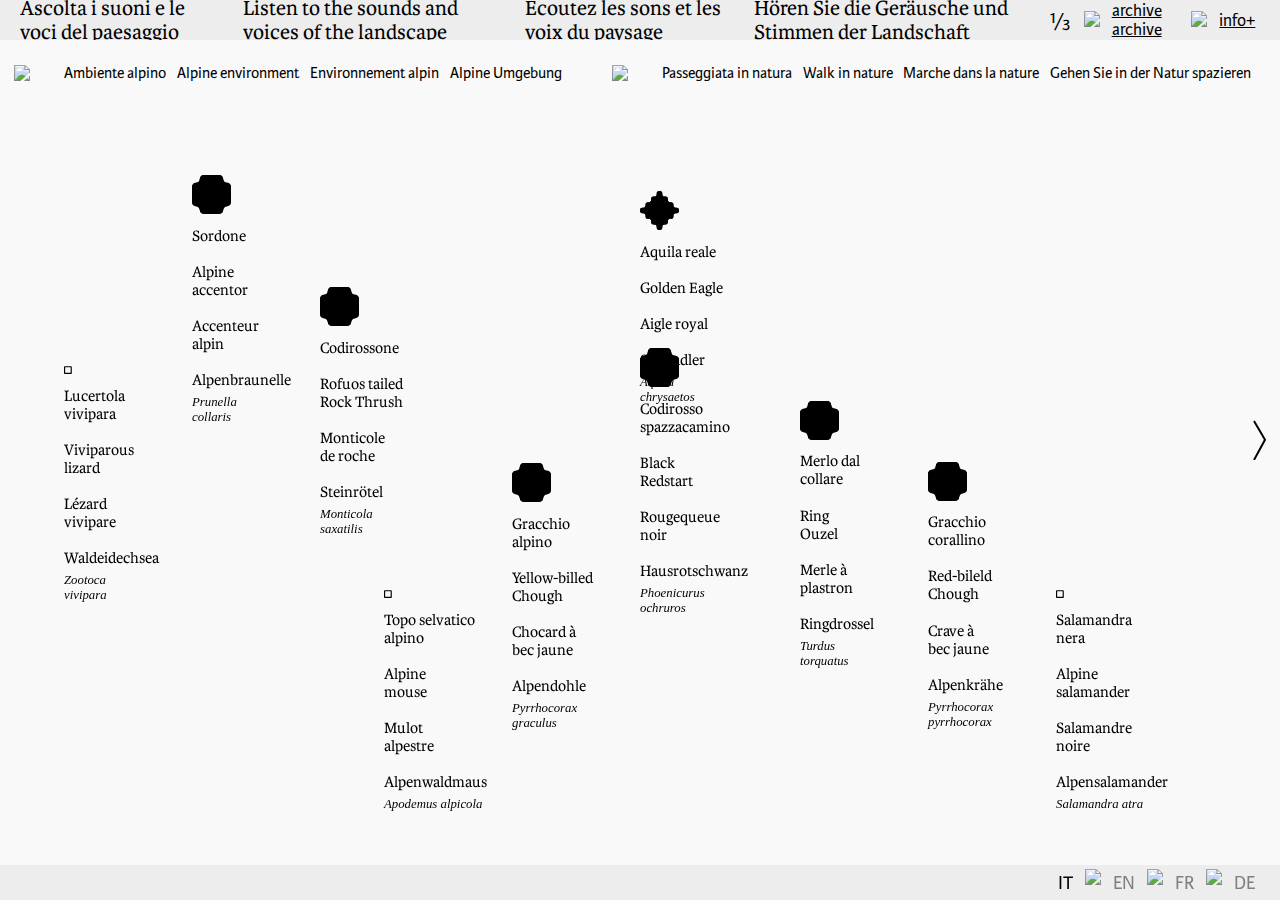
==== index.html @ a9497593 "Archivio Translation" ====
<!doctype html>
<html>

<head>
  <meta charset="UTF-8" />
  <meta http-equiv="X-UA-Compatible" content="IE=edge" />
  <meta name="viewport" content="width=device-width, initial-scale=1.0" />
  <link rel="stylesheet" href="style.css" />
  <link rel="stylesheet" href="audio.css" />
  
<!--   <link rel="preload" href="/assets/images/aquila_reale.jpg" as="image" />
  <link rel="preload" href="/assets/images/arvicola_delle_nevi.jpg" as="image" />
  <link rel="preload" href="/assets/images/camoscio_F.jpg" as="image" />
  <link rel="preload" href="/assets/images/camoscio_M.jpg" as="image" />
  <link rel="preload" href="/assets/images/codirosso_spazzacamino.jpg" as="image" />
  <link rel="preload" href="/assets/images/codirossone.jpg" as="image" />
  <link rel="preload" href="/assets/images/coturnice.jpg" as="image" />
  <link rel="preload" href="/assets/images/culbianco.jpg" as="image" />
  <link rel="preload" href="/assets/images/fringuello_alpino.jpg" as="image" />
  <link rel="preload" href="/assets/images/gracchio_alpino.jpg" as="image" />
  <link rel="preload" href="/assets/images/gracchio_corallino.jpg" as="image" />
  <link rel="preload" href="/assets/images/lucertola_vivipera.jpg" as="image" />
  <link rel="preload" href="/assets/images/marasso.jpg" as="image" />
  <link rel="preload" href="/assets/images/marmotta.jpg" as="image" />
  <link rel="preload" href="/assets/images/merlo_dal_collare.jpg" as="image" />
  <link rel="preload" href="/assets/images/passera_scopaiola.jpg" as="image" />
  <link rel="preload" href="/assets/images/picchio_muraiolo.jpg" as="image" />
  <link rel="preload" href="/assets/images/salamandra_nera.jpg" as="image" />
  <link rel="preload" href="/assets/images/sordone.jpg" as="image" />
  <link rel="preload" href="/assets/images/spioncello.jpg" as="image" />
  <link rel="preload" href="/assets/images/stambecco_alpino_F.jpg" as="image" />
  <link rel="preload" href="/assets/images/stambecco_alpino_M.jpg" as="image" />
  <link rel="preload" href="/assets/images/topo_selvatico_alpino.jpg" as="image" />
  <link rel="preload" href="/assets/images/toporagno_alpino" as="image" /> -->

  <title>MCSN</title>
  <script src="https://code.jquery.com/jquery-3.6.1.js" integrity="sha256-3zlB5s2uwoUzrXK3BT7AX3FyvojsraNFxCc2vC/7pNI="
    crossorigin="anonymous"></script>
</head>

<body>
  <div class="header-container">
    <div lang="it" class="title">Ascolta i suoni e le voci del paesaggio</div>
    <div lang="en" class="title">Listen to the sounds and voices of the landscape</div>
    <div lang="fr" class="title">Écoutez les sons et les voix du paysage</div>
    <div lang="de" class="title">Hören Sie die Geräusche und Stimmen der Landschaft</div>
    <div class="menu">
      <div class="slide-indicator">
        <p class="indicator">1/3</p>
        <p class="indicator is-hidden">2/3</p>
        <p class="indicator is-hidden">3/3</p>
      </div>
      <div class="separator">
        <img src="assets\icons\separator.svg"/>
      </div>
      <div class="archivio">
        <a lang="it" href="archivio.html">archivio</a>
        <a lang="en" href="archivio.html">archive</a>
        <a lang="fr" href="archivio.html">archive</a>
        <a lang="de" href="archivio.html">archiv</a>
      </div>
      <div class="separator">
        <img src="assets\icons\separator.svg"/>
      </div>
      <div class="info">
        <button class="info-button-open" onclick="openInfo()">info+</button>
      </div>
    </div>
  </div>

  <div class="below-header-container">
    <div id="IT_ambiente_alpino" class="btnAudio main-audio">
      <img class="icon-versi" src="assets\icons\audio-narrazione-white.svg" />
      <p lang="it">Ambiente alpino</p>
      <p lang="en">Alpine environment</p>
      <p lang="fr">Environnement alpin</p>
      <p lang="de">Alpine Umgebung</p>
    </div>
    <div id="IT_passeggiata" class="passeggiata btnAudio main-audio">
      <img class="icon-versi" src="assets\icons\audio-narrazione-white.svg" />
      <p lang="it">Passeggiata in natura</p>
      <p lang="en">Walk in nature</p>
      <p lang="fr">Marche dans la nature</p>
      <p lang="de">Gehen Sie in der Natur spazieren</p>
    </div>
  </div>

  <div class="footer">
    <span class="audioControl" id="progressAudioTime">00:00</span>
    <input class="audioControl" id="progressAudioBar" type="range" value="0" min="0" max="100" step="1" />
    <div class="languages">
      <p id="switch-it" class="active-language">IT</p>
      <div class="separator-footer">
        <img src="assets\icons\separator.svg"/>
      </div>
      <p id="switch-en">EN</p>
      <div class="separator-footer">
        <img src="assets\icons\separator.svg"/>
      </div>
      <p id="switch-fr">FR</p>
      <div class="separator-footer">
        <img src="assets\icons\separator.svg"/>
      </div>
      <p id="switch-de">DE</p>
    </div>
  </div>

  <div class="slider">

    <div class="slider-list">
      <div class="slider-track">
        <div class="slide">
          <!-- THE ID HAVE TO BE THE SAME OF FILE AUDIO NAME -->
          <div class="animal-box lucertola-vivipara">
            <div data-type="no-audio-left-bottom-align" content="lucertola_vivipera" class="icon"></div>
            <span lang="it" class="animal-name">Lucertola<br>vivipara</span>
            <span lang="en" class="animal-name">Viviparous<br>lizard</span>
            <span lang="fr" class="animal-name">Lézard<br>vivipare</span>
            <span lang="de" class="animal-name">Waldeidechsea</span>
            <span class="scientific-name">Zootoca<br>vivipara</span>
          </div>
          <div class="animal-box sordone">
            <div id="sordone" data-type="verso-black" content="sordone" class="btnAudio icon"></div>
            <span lang="it" class="animal-name">Sordone</span>
            <span lang="en" class="animal-name">Alpine<br>accentor</span>
            <span lang="fr" class="animal-name">Accenteur <br>alpin</span>
            <span lang="de" class="animal-name">Alpenbraunelle</span>
            <span class="scientific-name">Prunella<br>collaris</span>
          </div>
          <div class="animal-box codirossone">
            <div id="codirossone" data-type="verso-black" content="codirossone" class="btnAudio icon"></div>
            <span lang="it" class="animal-name">Codirossone</span>
            <span lang="en" class="animal-name">Rofuos tailed<br>Rock Thrush</span>
            <span lang="fr" class="animal-name">Monticole<br>de roche</span>
            <span lang="de" class="animal-name">Steinrötel</span>
            <span class="scientific-name">Monticola<br>saxatilis</span>
          </div>
          <div class="animal-box topo-selvatico-alpino">
            <div data-type="no-audio-left-bottom-align" content="topo_selvatico_alpino" class="icon"></div>
            <span lang="it" class="animal-name">Topo selvatico<br>alpino</span>
            <span lang="en" class="animal-name">Alpine<br>mouse</span>
            <span lang="fr" class="animal-name">Mulot<br>alpestre</span>
            <span lang="de" class="animal-name">Alpenwaldmaus</span>
            <span class="scientific-name">Apodemus alpicola</span>
          </div>
          <div class="animal-box gracchio-alpino">
            <div  id="gracchio_alpino" data-type="verso-black" content="gracchio_alpino" class="btnAudio icon"></div>
            <span lang="it" class="animal-name">Gracchio<br>alpino</span>
            <span lang="en" class="animal-name">Yellow-billed<br>Chough</span>
            <span lang="fr" class="animal-name">Chocard à <br>bec jaune</span>
            <span lang="de" class="animal-name">Alpendohle</span>
            <span class="scientific-name">Pyrrhocorax<br>graculus</span>
          </div>
          <div class="animal-box aquila-reale">
            <div id="IT_aquila" data-type="audio-narrazione-black" content="aquila_reale" class="btnAudio icon"></div>
            <span lang="it" class="animal-name">Aquila reale</span>
            <span lang="en" class="animal-name">Golden Eagle</span>
            <span lang="fr" class="animal-name">Aigle royal</span>
            <span lang="de" class="animal-name">Steinadler</span>
            <span class="scientific-name">Aquila<br>chrysaetos</span>
          </div>
          <div class="animal-box codirosso-spazzacamino">
            <div id="codirosso_spazzacamino" data-type="verso-black" content="codirosso_spazzacamino" class="btnAudio icon"></div>
            <span lang="it" class="animal-name">Codirosso<br>spazzacamino</span>
            <span lang="en" class="animal-name">Black<br>Redstart</span>
            <span lang="fr" class="animal-name">Rougequeue<br>noir</span>
            <span lang="de" class="animal-name">Hausrotschwanz</span>
            <span class="scientific-name">Phoenicurus<br>ochruros</span>
          </div>
          <div class="animal-box merlo_dal_collare">
            <div id="merlo_dal_collare" data-type="verso-black" content="merlo_dal_collare" class="btnAudio icon"></div>
            <span lang="it" class="animal-name">Merlo dal<br>collare</span>
            <span lang="en" class="animal-name">Ring<br>Ouzel</span>
            <span lang="fr" class="animal-name">Merle à<br>plastron</span>
            <span lang="de" class="animal-name">Ringdrossel</span>
            <span class="scientific-name">Turdus<br>torquatus</span>
          </div>
          <div class="animal-box gracchio-corallino">
            <div id="gracchio_corallino" data-type="verso-black" content="gracchio_corallino" class="btnAudio icon"></div>
            <span lang="it" class="animal-name">Gracchio<br>corallino</span>
            <span lang="en" class="animal-name">Red-bileld<br>Chough</span>
            <span lang="fr" class="animal-name">Crave à<br>bec jaune</span>
            <span lang="de" class="animal-name">Alpenkrähe</span>
            <span class="scientific-name">Pyrrhocorax<br>pyrrhocorax</span>
          </div>
          <div class="animal-box salamandra-nera">
            <div data-type="no-audio-left-bottom-align" content="salamandra_nera" class="icon"></div>
            <span lang="it" class="animal-name">Salamandra<br>nera</span>
            <span lang="en" class="animal-name">Alpine<br>salamander</span>
            <span lang="fr" class="animal-name">Salamandre<br>noire</span>
            <span lang="de" class="animal-name">Alpensalamander</span>
            <span class="scientific-name">Salamandra atra</span>
          </div>
        </div>
        <div class="slide slideTwo">
          <div class="animal-box marmotta">
            <div id="IT_marmotta" data-type="audio-narrazione-black" content="marmotta" class="btnAudio icon"></div>
            <span lang="it" class="animal-name">Marmotta</span>
            <span lang="en" class="animal-name">Alpine<br>marmot</span>
            <span lang="fr" class="animal-name">Marmotte<br>des Alpes</span>
            <span lang="de" class="animal-name">Alpenmurmeltier</span>
            <span class="scientific-name">Marmota<br>marmota</span>
          </div>
          <div class="animal-box marasso">
            <div data-type="no-audio-left-bottom-align" content="marasso" class="icon"></div>
            <span lang="it" class="animal-name">Marasso</span>
            <span lang="en" class="animal-name">Common European<br>adder</span>
            <span lang="fr" class="animal-name">Vipère<br>péliade</span>
            <span lang="de" class="animal-name">Kreuzotter</span>
            <span class="scientific-name">Vipera<br>berus</span>
          </div>
          <div class="animal-box coturnice">
            <div id="coturnice" data-type="verso-black" content="coturnice" class="btnAudio icon"></div>
            <span lang="it" class="animal-name">Coturnice</span>
            <span lang="en" class="animal-name">Rock<br>Partridge</span>
            <span lang="fr" class="animal-name">Perdrix<br>bartavelle</span>
            <span lang="de" class="animal-name">Steinhuhn</span>
            <span class="scientific-name">Alectoris graeca</span>
          </div>
          <div class="animal-box culbianco">
            <div id="culbianco" data-type="verso-black" content="culbianco" class="btnAudio icon"></div>
            <span lang="it" class="animal-name">Culbianco ♂</span>
            <span lang="en" class="animal-name">Northern<br>Wheatear ♂</span>
            <span lang="fr" class="animal-name">Traquet<br> motteux ♂</span>
            <span lang="de" class="animal-name">Steinschmätzer ♂</span>
            <span class="scientific-name">Oenanthe<br>oenanthe</span>
          </div>
          <div class="animal-box passera-scopaiola">
            <div id="passera_scopaiola" data-type="verso-black" content="passera_scopaiola" class="btnAudio icon"></div>
            <span lang="it" class="animal-name">Passera<br>scopaiola</span>
            <span lang="en" class="animal-name">Dunnock</span>
            <span lang="fr" class="animal-name">Accenteur<br>mouchet</span>
            <span lang="de" class="animal-name">Heckenbraunelle</span>
            <span class="scientific-name">Prunella<br>modularis</span>
          </div>
          <div class="animal-box camoscio">
            <div id="camoscio" data-type="verso-black" content="camoscio_M" class="btnAudio icon"></div>
            <span lang="it" class="animal-name">Camoscio ♂</span>
            <span lang="en" class="animal-name">Alpine<br> chamois ♂</span>
            <span lang="fr" class="animal-name">Chamois ♂</span>
            <span lang="de" class="animal-name">Gämse ♂</span>
            <span class="scientific-name">Rupicapra<br>rupicapra</span>
          </div>
          <div class="animal-box stambecco-alpino">
            <div id="stambecco" data-type="verso-black" content="stambecco_alpino_F" class="btnAudio icon"></div>
            <span lang="it" class="animal-name">Stambecco<br>alpino ♀</span>
            <span lang="en" class="animal-name">Alpine<br>ibex ♀</span>
            <span lang="fr" class="animal-name">Bouquetin<br>des Alpes ♀</span>
            <span lang="de" class="animal-name">Alpensteinbock ♀</span>
            <span class="scientific-name">Capra ibex</span>
          </div>
          <div class="animal-box spioncello">
            <div id="spioncello" data-type="verso-black" content="spioncello" class="btnAudio icon"></div>
            <span lang="it" class="animal-name">Spioncello</span>
            <span lang="en" class="animal-name">Water<br>Pipit</span>
            <span lang="fr" class="animal-name">Pipit<br>spioncelle</span>
            <span lang="de" class="animal-name">Bergpieper</span>
            <span class="scientific-name">Anthus<br>spinoletta</span>
          </div>
          <div class="animal-box toporagno-alpino">
            <div data-type="no-audio-left-bottom-align" content="toporagno_alpino" class="icon"></div>
            <span lang="it" class="animal-name">Toporagno<br>alpino</span>
            <span lang="en" class="animal-name">Alpine<br>shrew</span>
            <span lang="fr" class="animal-name">Musaraigne<br>alpine</span>
            <span lang="de" class="animal-name">Alpenspitzmaus</span>
            <span class="scientific-name">Sorex alpinus</span>
          </div>
        </div>
        <div class="slide slideThree">
          <div class="animal-box arvicola-delle-nevi">
            <div data-type="no-audio-left-bottom-align" content="arvicola_delle_nevi" class="icon"></div>
            <span lang="it" class="animal-name">Arvicola<br>delle nevi</span>
            <span lang="en" class="animal-name">Snow<br>vole</span>
            <span lang="fr" class="animal-name">Campagnol<br>des neiges</span>
            <span lang="de" class="animal-name">Schneemaus</span>
            <span class="scientific-name">Chionomys<br>nivalis</span>
          </div>
          <div class="animal-box camoscio-page-three">
            <div id="camoscio" data-type="verso-black" content="camoscio_F" class="btnAudio icon"></div>
            <span lang="it" class="animal-name">Camoscio ♀</span>
            <span lang="en" class="animal-name">Alpine<br> chamois ♀</span>
            <span lang="fr" class="animal-name">Chamois ♀</span>
            <span lang="de" class="animal-name">Gämse ♀</span>
            <span class="scientific-name">Rupicapra<br>rupicapra</span>
          </div>
          <div class="animal-box stambecco-alpino-page-three">
            <div id="IT_stambecco_M" data-type="audio-narrazione-black" content="stambecco_alpino_M" class="btnAudio icon"></div>
            <span lang="it" class="animal-name">Stambecco<br>alpino ♂</span>
            <span lang="en" class="animal-name">Alpine<br>ibex ♂</span>
            <span lang="fr" class="animal-name">Bouquetin<br>des Alpes ♂</span>
            <span lang="de" class="animal-name">Alpensteinbock ♂</span>
            <span class="scientific-name">Capra ibex</span>
          </div>
          <div class="animal-box fringuello-alpino">
            <div id="fringuello_alpino" data-type="verso-black" content="fringuello_alpino" class="btnAudio icon"></div>
            <span lang="it" class="animal-name">Fringuello<br>alpino</span>
            <span lang="en" class="animal-name">Snowfinch</span>
            <span lang="fr" class="animal-name">Niverolle<br>alpine</span>
            <span lang="de" class="animal-name">Schneesperling</span>
            <span class="scientific-name">Montifringilla<br>nivalis</span>
          </div>
          <div class="animal-box picchio-muraiolo">
            <div id="picchio_muraiolo" data-type="verso-black" content="picchio_muraiolo" class="btnAudio icon"></div>
            <span lang="it" class="animal-name">Picchio<br>muraiolo</span>
            <span lang="en" class="animal-name">Wallcreeper</span>
            <span lang="fr" class="animal-name">Tichodrome<br>échelette</span>
            <span lang="de" class="animal-name">Mauerläufer</span>
            <span class="scientific-name">Tichodroma<br>muraria</span>
          </div>
        </div>
      </div>
    </div>
    <div class="slider-arrows">
      <button type="button" class="prev disabled"></button>
      <button type="button" class="next"></button>
    </div>
  </div>

  <div id="myInfoBox" class="info-box">
    <button class="info-button-close closeInfo" onclick="closeInfo()">info-</button>
    <div class="info-container">
      <div class="info-content">
        <div lang="it" class="info-title">Versi e Narrazioni</div>
        <div lang="en" class="info-title">Verses and Narrations</div>
        <div lang="fr" class="info-title">Versets et récits</div>
        <div lang="de" class="info-title">Verse und Erzählungen</div>
        <div class="versi-narrazione-box">
          <div class="icon-type">
            <img class="icon-versi" src="assets\icons\verso-grey.svg" />
            <p lang="it">Verso</p>
            <p lang="en">Verse</p>
            <p lang="fr">Verset</p>
            <p lang="de">Verse</p> 
          </div>
          <div class="icon-type">
            <img class="icon-versi" src="assets\icons\audio-narrazione-grey.svg" />
            <p lang="it">Audio narrazione</p>
            <p lang="en">Audio narration</p>
            <p lang="fr">Narration audio</p>
            <p lang="de">Audio-Erzählung</p>
          </div>
          <div class="icon-type">
            <img class="icon-versi" src="assets\icons\no-audio.svg" />
            <p lang="it">No verso/audio</p>
            <p lang="en">No verse/audio</p>
            <p lang="fr">Pas de couplet/audio</p>
            <p lang="de">Kein Vers/Audio</p>
          </div>
        </div>
        <div class="archivi-sonori">
          <div lang="it" class="info-title">Archivi sonori</div>
          <div lang="en" class="info-title">Sound archives</div>
          <div lang="fr" class="info-title">Archives sonores</div>
          <div lang="de" class="info-title">Tonarchive</div>
          <table>
            <tr>
              <td>- Biblioteca Museo</td>
              <td>- Aporee</td>
            </tr>
            <tr>
              <td>- Aplsalts</td>
              <td>- Envato Elements</td>
            </tr>
            <tr>
              <td>- Vogelwarte</td>
              <td>- Fonik</td>
            </tr>
          </table>
        </div>

        <div class="crediti">
          <div lang="it" class="info-title">Crediti</div>
          <div lang="en" class="info-title">Credits</div>
          <div lang="fr" class="info-title">Crédits</div>
          <div lang="de" class="info-title">Kredite</div>
          <div class="info-subtitle">SUPSI - Istituto Design</div>
          <table>
            <tr>
              <td>Jean-Pierre Calderolo</td>
              <td lang="it">Coordinatore progetto</td>
              <td lang="en">Project coordinator</td>
              <td lang="fr">Coordinateur de projet</td>
              <td lang="de">Projektkoordinator</td>
            </tr>
            <tr>
              <td>Marta Pucciarelli</td>
              <td lang="it">Sonificazione diorama</td>
              <td lang="en">Diorama sonification</td>
              <td lang="fr">Sonification de diorama</td>
              <td lang="de">Diorama-Sonifikation</td>
            </tr>
            <tr>
              <td>Vanessa De Luca</td>
              <td lang="it">Attività didattiche</td>
              <td lang="en">Educational activities</td>
              <td lang="fr">Activités éducatives</td>
              <td lang="de">Bildungsaktivitäten</td>
            </tr>
            <tr>
              <td>Giulio Zaccarelli</td>
              <td lang="it">Parete scientifica</td>
              <td lang="en">Scientific wall</td>
              <td lang="fr">Mur scientifique</td>
              <td lang="de">Wissenschaftliche Wand</td>
            </tr>
            <tr>
              <td>Antonella Autuori</td>
              <td lang="it">Interfaccia sonora</td>
              <td lang="en">Sound interface</td>
              <td lang="fr">Interface sonore</td>
              <td lang="de">Sound-Schnittstelle</td>
            </tr>
          </table>
          <div lang="it" class="info-subtitle">Collaboratori esterni</div>
          <div lang="en" class="info-subtitle">External collaborators</div>
          <div lang="fr" class="info-subtitle">Collaborateurs externes</div>
          <div lang="de" class="info-subtitle">Externe Mitarbeiter</div>
          <table>
            <tr>
              <td>Daniele Murgia</td>
              <td lang="it">Produzione suoni</td>
              <td lang="en">Sound production</td>
              <td lang="fr">Réalisation sonore</td>
              <td lang="de">Tonproduktion</td>
            </tr>
            <tr>
              <td>Juan C. Alzate Peña</td>
              <td lang="it">Sviluppo interfaccia</td>
              <td lang="en">Interface development</td>
              <td lang="fr">Développement d'interfaces</td>
              <td lang="de">Schnittstellenentwicklung</td>
            </tr>
            <tr>
              <td>Alberto Guerra</td>
              <td lang="it">Sviluppo interfaccia</td>
              <td lang="en">Interface development</td>
              <td lang="fr">Développement d'interfaces</td>
              <td lang="de">Schnittstellenentwicklung</td>
            </tr>
          </table>
          <div lang="it" class="info-subtitle">UNITAS - Associazione Ciechi e Ipovedenti<br>della Svizzera</div>
          <div lang="en" class="info-subtitle">UNITAS - Association of the Blind and Visually Impaired<br>of Switzerland</div>
          <div lang="fr" class="info-subtitle">UNITAS - Association des aveugles et malvoyants<br>de Suisse</div>
          <div lang="de" class="info-subtitle">UNITAS - Blinden- und Sehbehindertenverband<br>der Schweiz</div>
          <table>
            <tr>
              <td>Giorgietti Pia</td>
              <td lang="it">Ruolo</td>
              <td lang="en">Ruolo</td>
              <td lang="fr">Ruolo</td>
              <td lang="de">Ruolo</td>
            </tr>
            <tr>
              <td>Tiziana</td>
              <td>Ruolo</td>
            </tr>
          </table>
          <div lang="it" class="info-subtitle">UNISMR - Università degli Studi della Repubblica<br>di San Marino</div>
          <div lang="en" class="info-subtitle">UNISMR - University of the Republic <br>of San Marino</div>
          <div lang="fr" class="info-subtitle">UNISMR - Université de la République<br>de Saint-Marin</div>
          <div lang="de" class="info-subtitle">UNISMR - Universität der Republik<br>San Marino</div>
          <div lang="it" class="info-p">Realizzazione della traccia<br>“Una passeggiata sonora”</div>
          <div lang="en" class="info-p">Creation of the track<br>"A sound walk"</div>
          <div lang="fr" class="info-p">Création du morceau<br>"Une promenade sonore"</div>
          <div lang="de" class="info-p">Erstellung des Tracks <br>"Ein klangvoller Spaziergang"</div>
          <table>
            <tr>
              <td>Roberto Paci dalò</td>
              <td lang="it">Docente</td>
              <td lang="en">Professor</td>
              <td lang="fr">Professeur</td>
              <td lang="de">Professor</td>
            </tr>
            <tr>
              <td>Alessandra Bosco</td>
              <td lang="it">Docente</td>
              <td lang="en">Professor</td>
              <td lang="fr">Professeur</td>
              <td lang="de">Professor</td>
            </tr>
            <tr>
              <td>Alice di Francescantonio</td>
              <td lang="it">Progettista</td>
              <td lang="en">Designer</td>
              <td lang="fr">Designer</td>
              <td lang="de">Designer</td>
            </tr>
            <tr>
              <td>Marta Mezzetti</td>
              <td lang="it">Progettista</td>
              <td lang="en">Designer</td>
              <td lang="fr">Designer</td>
              <td lang="de">Designer</td>
            </tr>
            <tr>
              <td>Nicolò Sinatra</td>
              <td lang="it">Progettista</td>
              <td lang="en">Designer</td>
              <td lang="fr">Designer</td>
              <td lang="de">Designer</td>
            </tr>
          </table>
        </div>
      </div>
    </div>
  </div>

  <script src="js/translate.js"></script>
  <script src="js/script.js"></script>
  <script src="js/audio.js"></script>

</body>

</html>
---- style.css ----
/* Fonts */

@font-face {
  font-family: Karmina;
  src: url(assets/fonts/KarminaReg.otf);
}

@font-face {
  font-family: KarminaSansL;
  src: url(assets/fonts/KarminaSans_Light.otf);
}

@font-face {
  font-family: KarminaSansR;
  src: url(assets/fonts/KarminaSans_Regular.otf);
}


body {
  margin: 0;
  overflow-x: hidden;
  background-color: rgba(249, 249, 249, 1);
}

/* Header */

.header-container {
  width: 100%;
  display: flex;
  flex-direction: row;
  justify-content: space-between;
  align-items: center;
  overflow: hidden;
  height: 2.5em;
  left: 0px;
  top: 0px;

  background: #ededed;
}

.header-container .title {
  margin-left: 0.9em;
  font-family: Karmina;
  font-size: 1.36em;
}

.separator img{
  margin: 2px 12px 0;
  width: 0.095em;

}

.separator-footer img{
  margin: 16px 12px 0;
  width: 0.095em;

}

.archivio-header {
  position: fixed;
}

.menu {
  display: flex;
  flex-direction: row;
  align-items: center;
  -webkit-tap-highlight-color:  rgba(255, 255, 255, 0); 
}

.indicator {
  font-family: "KarminaSansL";
  font-feature-settings: "frac" 1;
  font-size: 1.6em;
  margin-top: 30px;
}

.is-hidden {
  display: none;
}

/* Slider */

.slider {
  position: absolute;
  margin: 0 auto;
  height: calc(100vh - 3.8em);
  width: 100%;
  top: 2.5em;;
  user-select: none;
  touch-action: pan-y;
}

.slider-list {
  width: 100%;
  height: 100%;
  overflow: hidden;
}

.slider-list.grab {
  cursor: grab;
}

.slider-list.grabbing {
  cursor: grabbing;
}

.slider-track {
  display: flex;
}

.slide {
  width: 100%;
  height: 100%;
  flex-shrink: 0;
  display: flex;
}

.slider-arrows {
  width: 100%;
  position: absolute;
  top: calc(50% - 2.5em);
  transform: translateY(-50%);
  text-align: center;
}

.next,
.prev {
  border: none;
  cursor: pointer;
  height: 40px;
  width: 2em;
  -webkit-tap-highlight-color:  rgba(255, 255, 255, 0); 
}

.prev {
  position: absolute;
  left: 0px;
  z-index: 1;
  background: url(assets/left.svg);
  margin-left: 0.9em;
  background-repeat: no-repeat;
  
}

.next {
  position: absolute;
  right: 0px;
  z-index: 1;
  background: url(assets/right.svg);
   background-repeat: no-repeat;
}

.next.disabled,
.prev.disabled {
  opacity: 0;
  pointer-events: none;
}

.icon-versi {
  width: 2.45em;
  cursor: pointer;
  -webkit-tap-highlight-color:  rgba(255, 255, 255, 0); 
}

/* Animal Boxes */


.animal-box{
  display: flex;
  flex-direction: column;
  flex-wrap: wrap;
  align-items: flex-start;
}

.animal-name {
  font-family: 'Karmina';
  font-size: 1em;
  margin: 0.77em 0 0.37em 0;
}

.scientific-name {
  font-family: 'KarminaSans_Light';
  font-size: 0.8em;
  font-style: italic;
}

.icon {
  background-size: 2.45em;
  background-repeat: no-repeat;
  cursor: pointer;
  -webkit-tap-highlight-color:  rgba(255, 255, 255, 0); 
}

.icon.icon-archivio {
  background-position: top left;
  width: 2.45em;
  height: 2.45em;
}

.animal-box .icon{
  width: 4.9em;
  height: 4.9em;
  background-position: bottom left;
}

.image {
  width: 4.9em;
  height: 4.9em;
  background-size: cover;
  background-position: center;
  border-radius: 10px;
  -webkit-tap-highlight-color:  rgba(255, 255, 255, 0); 
}

.main-audio {
  width: auto;
}

/* .verso-black {
  background-image: url(assets/icons/verso-black.svg);
} */

/* Animal Boxes - SLIDE ONE*/


.lucertola-vivipara {
  position: absolute;
  top: 16em;
  left: 4em;
}

.sordone {
  position: absolute;
  top: 6em;
  left: 12em;
}

.codirossone {
  position: absolute;
  top: 13em;
  left: 20em;
}

.topo-selvatico-alpino {
  position: absolute;
  top: 30em;
  left: 24em;
}

.gracchio-alpino {
  position: absolute;
  top: 24em;
  left: 32em;
}

.aquila-reale {
  position: absolute;
  top: 7em;
  left: 40em;
}

.codirosso-spazzacamino {
  position: absolute;
  top: 16.8em;
  left: 40em;
}

.merlo_dal_collare {
  position: absolute;
  top: 20.1em;
  left: 50em;
}

.gracchio-corallino{
  position: absolute;
  top: 23.9em;
  left: 58em;
}

.salamandra-nera {
  position: absolute;
  top: 30em;
  left: 66em;
}

/* Animal Boxes - SLIDE TWO*/

.slideTwo {
  position: relative;
}

.marmotta {
  position: absolute;
  top: 8em;
  left: 4em;
}

.marasso {
  position: absolute;
  top: 23em;
  left: 14em;
}

.coturnice {
  position: absolute;
  top: 13em;
  left: 24em;
}

.culbianco {
  position: absolute;
  top: 28em;
  left: 30em;
}

.passera-scopaiola {
  position: absolute;
  top: 6em;
  left: 34em;
}

.camoscio {
  position: absolute;
  top: 25em;
  left: 44em;
}

.stambecco-alpino {
  position: absolute;
  top: 4em;
  left: 52em;
}

.spioncello {
  position: absolute;
  top: 12em;
  left: 62em;
}

.toporagno-alpino {
  position: absolute;
  top: 28em;
  left: 66em;
}

/* Animal Boxes - SLIDE Three*/

.slideThree {
  position: relative;
}

.arvicola-delle-nevi {
  position: absolute;
  top: 27em;
  left: 5em;
}

.camoscio-page-three {
  position: absolute;
  top: 13em;
  left: 22em;
}

.stambecco-alpino-page-three {
  position: absolute;
  top: 26em;
  left: 34em;
}

.fringuello-alpino {
  position: absolute;
  top: 6em;
  left: 50em;
}

.picchio-muraiolo {
  position: absolute;
  top: 13em;
  left: 64em;
}


/* Below Header container */

.below-header-container {
  position: relative;
  display: flex;
  margin: 0.5em 0 0 0.9em;
  z-index: 10;
}

.below-header-container p {
  font-family: "KarminaSansR";
  font-size: 1em;
  margin-left: 0.68em;
}

.below-header-container .passeggiata {
  margin-left: 3.1em;
}

.below-header-container div {
  display: flex;
  align-items: center;
}

/* Footer */

.footer {
  width: 100vw;
  background-color: #ededed;
  position: fixed;
  height: 1.8em;
  bottom: 0px;
  align-items: center;
  display: flex;
  z-index: 1;
  font-family: "KarminaSansR";
  font-size: 1.2em;
}

.languages {
  display: flex;
  position: absolute;
  right: 1.3em;
  color: #808080
}

.active-language {
  color: #000000;
}

/* Info Tab */

.info-box {
  position: fixed;
  background-color: rgba(237, 237, 237, 1);
  top: 0;
  left: 100%;
  height: 100vh;
  width: 0;
  overflow-y: scroll;
  overflow-x: hidden;
  z-index: 2;
  transition: 0.5s;
  filter: drop-shadow(0px -10px 4px grey);
}

.info-button-open,
.info-button-close {
  background: transparent;
  border: 0;
  font-family: "KarminaSansR";
  text-decoration: underline;
  font-size: 1.1em;
  cursor: pointer;
  -webkit-tap-highlight-color:  rgba(255, 255, 255, 0); 
}

.archivio a {
  font-family: "KarminaSansR";
  text-decoration: underline;
  font-size: 1.1em;
  color: black;
}

.info-button-open {
  padding: 0;
  right: 0px;
  margin: 0em 1.4em 0 0;
}

.info-button-close {
  position: absolute;
  padding: 0;
  right: 0px;
  margin: 0.6em 1.4em 0 0;
}

.info-container {
  display: block;
  transition: 0.3s;
}

.info-content {
  display: flex;
  flex-direction: column;
  margin: 0.7em 0 0 1.3em;
  width: 18em;
}

.info-title {
  font-family: "Karmina";
  font-style: normal;
  font-weight: 700;
  font-size: 1em;
  line-height: 1.1em;
  width: 100%;
  margin-bottom: 0.7em;
  margin-top: 2.4em;
}

.info-subtitle {
  font-family: "KarminaSansR";
  font-style: normal;
  font-weight: 600;
  font-size: 0.8em;
  line-height: 133%;
  width: 100%;
  margin-bottom: 0.7em;
}

.versi-narrazione-box {
  display: flex;
  flex-direction: column;
  font-family: "KarminaSansR";
  font-style: normal;
  font-weight: 400;
  font-size: 0.9em;
  line-height: 1em;
  margin-top: 0.3em;
}

.icon-type {
  display: flex;
  align-items: center;
}

.icon-type p {
  margin-left: 1.3em;
}

.icon-type:nth-child(-n + 2) {
  margin-bottom: 1.8em;
}

.archivi-sonori {
  font-family: "KarminaSansR";
  font-style: normal;
  font-weight: 400;
  font-size: 0.9em;
  line-height: 137%;
}

.crediti table {
  font-family: "KarminaSansR";
  font-style: normal;
  font-weight: 400;
  font-size: 0.8em;
  line-height: 137%;
  margin-bottom: 2.5em;
}

.crediti table tr td:first-child {
  width: 12em;
}

.archivi-sonori table tr td:first-child {
  width: 12em;
}

.info-p {
  font-family: "Karmina";
  font-style: normal;
  font-weight: 400;
  font-size: 0.9em;
  line-height: 117.5%;
  margin-bottom: 0.9em;
}

/*  Archivio Table*/

.archivio-table {
  border-collapse: collapse;
  max-width: 100vw;
  width: calc(100% - 1.8em);
  margin: 3.9em auto 1.9em auto;
}

.archivio-table tr {
  border-bottom: 0.029em solid black;
  vertical-align:-webkit-baseline-middle; 
  vertical-align: middle;
}

.archivio-table tr:last-child {
  border-bottom: none;
}

.archivio-table tr:first-child {
  font-family: "KarminaSansR";
  font-size: 1em;
  line-height: 106.9%;
}

.archivio-table tr:first-child td {
  padding-bottom: 0.6em;
}



.soggeto-name {
  font-family: "Karmina";
  font-style: normal;
  font-weight: 700;
  font-size: 1em;
  line-height: 106.9%;
}

.first-column {
  width: 38%;
}

.second-column {
  width: 26%;
}

.third-column {
  width: 21%;
}

.nome-scientifico {
  font-family: "KarminaSansL";
  font-style: italic;
  font-weight: 300;
  font-size: 1em;
  line-height: 106.9%;
}
.archivio-table tr:nth-child(n + 2) td {
  padding: 0.5em 0;
}


.fix-archivio {
  overflow-y: hidden;
  position: fixed;
}

tr:has(.image) {
  vertical-align: top;
}
---- audio.css ----
.audioControl{
    opacity: 0;
}

#progressAudioBar{
    width: 40%;
    margin-left: 0.9em; 
    -webkit-appearance: none;
}


input[type="range"] {
  display: block;
  -webkit-appearance: none;
	-moz-appearance: none;
	background: #999;
	border-radius: 5px;
  width: 100%;
  height: 1px;
  outline: 0;
}
input[type="range"]::-webkit-slider-thumb {
  -webkit-appearance: none;
  background-color: #000;
  width: 10px;
  height: 10px;
  border-radius: 50%;
  cursor: pointer;
  transition: .3s ease-in-out;
}
  
  input[type="range"]::-webkit-slider-thumb:active {
    transform: scale(1);
  }
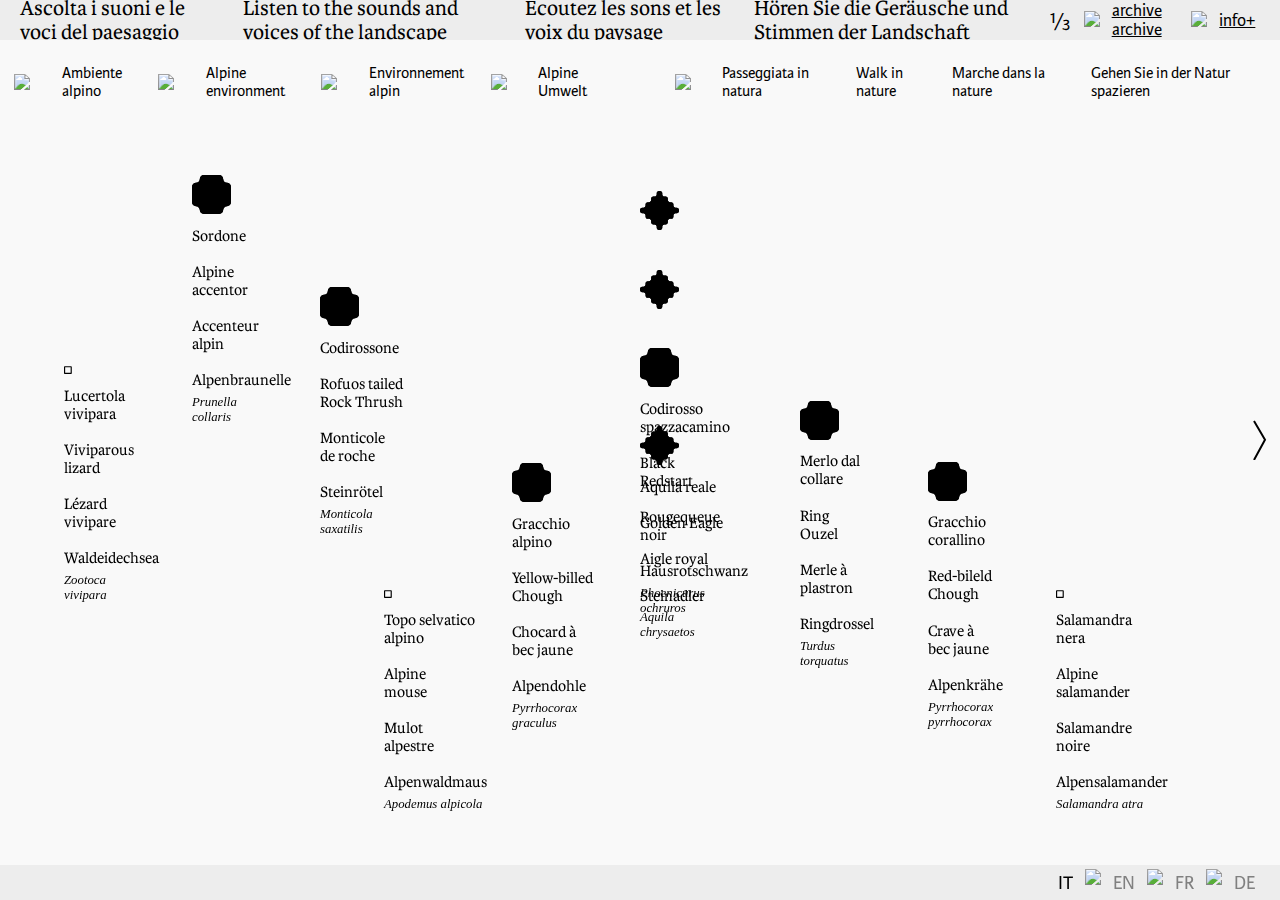
==== commit faa81914: "fixed sounds" ====
--- a/index.html
+++ b/index.html
@@ -7,8 +7,8 @@
   <meta name="viewport" content="width=device-width, initial-scale=1.0" />
   <link rel="stylesheet" href="style.css" />
   <link rel="stylesheet" href="audio.css" />
-  
-<!--   <link rel="preload" href="/assets/images/aquila_reale.jpg" as="image" />
+
+  <!--   <link rel="preload" href="/assets/images/aquila_reale.jpg" as="image" />
   <link rel="preload" href="/assets/images/arvicola_delle_nevi.jpg" as="image" />
   <link rel="preload" href="/assets/images/camoscio_F.jpg" as="image" />
   <link rel="preload" href="/assets/images/camoscio_M.jpg" as="image" />
@@ -51,7 +51,7 @@
         <p class="indicator is-hidden">3/3</p>
       </div>
       <div class="separator">
-        <img src="assets\icons\separator.svg"/>
+        <img src="assets\icons\separator.svg" />
       </div>
       <div class="archivio">
         <a lang="it" href="archivio.html">archivio</a>
@@ -60,7 +60,7 @@
         <a lang="de" href="archivio.html">archiv</a>
       </div>
       <div class="separator">
-        <img src="assets\icons\separator.svg"/>
+        <img src="assets\icons\separator.svg" />
       </div>
       <div class="info">
         <button class="info-button-open" onclick="openInfo()">info+</button>
@@ -69,12 +69,21 @@
   </div>
 
   <div class="below-header-container">
-    <div id="IT_ambiente_alpino" class="btnAudio main-audio">
+    <div lang="it" id="IT_ambiente_alpino" class="btnAudio main-audio">
       <img class="icon-versi" src="assets\icons\audio-narrazione-white.svg" />
-      <p lang="it">Ambiente alpino</p>
-      <p lang="en">Alpine environment</p>
-      <p lang="fr">Environnement alpin</p>
-      <p lang="de">Alpine Umgebung</p>
+      <p>Ambiente alpino</p>
+    </div>
+    <div lang="en" id="EN_The_alpine_environment" class="btnAudio main-audio">
+      <img class="icon-versi" src="assets\icons\audio-narrazione-white.svg" />
+      <p>Alpine environment</p>
+    </div>
+    <div lang="fr" id="FR_Environment_alpin" class="btnAudio main-audio">
+      <img class="icon-versi" src="assets\icons\audio-narrazione-white.svg" />
+      <p>Environnement alpin</p>
+    </div>
+    <div lang="de" id="DE_Die_alpine_Umwelt" class="btnAudio main-audio">
+      <img class="icon-versi" src="assets\icons\audio-narrazione-white.svg" />
+      <p>Alpine Umwelt</p>
     </div>
     <div id="IT_passeggiata" class="passeggiata btnAudio main-audio">
       <img class="icon-versi" src="assets\icons\audio-narrazione-white.svg" />
@@ -91,15 +100,15 @@
     <div class="languages">
       <p id="switch-it" class="active-language">IT</p>
       <div class="separator-footer">
-        <img src="assets\icons\separator.svg"/>
+        <img src="assets\icons\separator.svg" />
       </div>
       <p id="switch-en">EN</p>
       <div class="separator-footer">
-        <img src="assets\icons\separator.svg"/>
+        <img src="assets\icons\separator.svg" />
       </div>
       <p id="switch-fr">FR</p>
       <div class="separator-footer">
-        <img src="assets\icons\separator.svg"/>
+        <img src="assets\icons\separator.svg" />
       </div>
       <p id="switch-de">DE</p>
     </div>
@@ -144,7 +153,7 @@
             <span class="scientific-name">Apodemus alpicola</span>
           </div>
           <div class="animal-box gracchio-alpino">
-            <div  id="gracchio_alpino" data-type="verso-black" content="gracchio_alpino" class="btnAudio icon"></div>
+            <div id="gracchio_alpino" data-type="verso-black" content="gracchio_alpino" class="btnAudio icon"></div>
             <span lang="it" class="animal-name">Gracchio<br>alpino</span>
             <span lang="en" class="animal-name">Yellow-billed<br>Chough</span>
             <span lang="fr" class="animal-name">Chocard à <br>bec jaune</span>
@@ -152,7 +161,10 @@
             <span class="scientific-name">Pyrrhocorax<br>graculus</span>
           </div>
           <div class="animal-box aquila-reale">
-            <div id="IT_aquila" data-type="audio-narrazione-black" content="aquila_reale" class="btnAudio icon"></div>
+            <div lang="it" id="IT_aquila" data-type="audio-narrazione-black" content="aquila_reale" class="btnAudio icon"></div>
+            <div lang="en" id="EN_Golden_eagle" data-type="audio-narrazione-black" content="aquila_reale" class="btnAudio icon"></div>
+            <div lang="fr" id="IT_aquila" data-type="audio-narrazione-black" content="aquila_reale" class="btnAudio icon"></div>
+            <div lang="de" id="DE_aquila" data-type="audio-narrazione-black" content="aquila_reale" class="btnAudio icon"></div>
             <span lang="it" class="animal-name">Aquila reale</span>
             <span lang="en" class="animal-name">Golden Eagle</span>
             <span lang="fr" class="animal-name">Aigle royal</span>
@@ -160,7 +172,8 @@
             <span class="scientific-name">Aquila<br>chrysaetos</span>
           </div>
           <div class="animal-box codirosso-spazzacamino">
-            <div id="codirosso_spazzacamino" data-type="verso-black" content="codirosso_spazzacamino" class="btnAudio icon"></div>
+            <div id="codirosso_spazzacamino" data-type="verso-black" content="codirosso_spazzacamino"
+              class="btnAudio icon"></div>
             <span lang="it" class="animal-name">Codirosso<br>spazzacamino</span>
             <span lang="en" class="animal-name">Black<br>Redstart</span>
             <span lang="fr" class="animal-name">Rougequeue<br>noir</span>
@@ -176,7 +189,8 @@
             <span class="scientific-name">Turdus<br>torquatus</span>
           </div>
           <div class="animal-box gracchio-corallino">
-            <div id="gracchio_corallino" data-type="verso-black" content="gracchio_corallino" class="btnAudio icon"></div>
+            <div id="gracchio_corallino" data-type="verso-black" content="gracchio_corallino" class="btnAudio icon">
+            </div>
             <span lang="it" class="animal-name">Gracchio<br>corallino</span>
             <span lang="en" class="animal-name">Red-bileld<br>Chough</span>
             <span lang="fr" class="animal-name">Crave à<br>bec jaune</span>
@@ -194,7 +208,10 @@
         </div>
         <div class="slide slideTwo">
           <div class="animal-box marmotta">
-            <div id="IT_marmotta" data-type="audio-narrazione-black" content="marmotta" class="btnAudio icon"></div>
+            <div lang="it" id="IT_marmotta" data-type="audio-narrazione-black" content="marmotta" class="btnAudio icon"></div>
+            <div lang="en" id="EN_Marmot" data-type="audio-narrazione-black" content="marmotta" class="btnAudio icon"></div>
+            <div lang="fr" id="FR_Marmotte" data-type="audio-narrazione-black" content="marmotta" class="btnAudio icon"></div>
+            <div lang="de" id="DE_Murmeltier" data-type="audio-narrazione-black" content="marmotta" class="btnAudio icon"></div>
             <span lang="it" class="animal-name">Marmotta</span>
             <span lang="en" class="animal-name">Alpine<br>marmot</span>
             <span lang="fr" class="animal-name">Marmotte<br>des Alpes</span>
@@ -284,7 +301,10 @@
             <span class="scientific-name">Rupicapra<br>rupicapra</span>
           </div>
           <div class="animal-box stambecco-alpino-page-three">
-            <div id="IT_stambecco_M" data-type="audio-narrazione-black" content="stambecco_alpino_M" class="btnAudio icon"></div>
+            <div lang="it" id="IT_stambecco_M" data-type="audio-narrazione-black" content="stambecco_alpino_M" class="btnAudio icon"></div>
+            <div lang="en" id="EN_Ibex" data-type="audio-narrazione-black" content="stambecco_alpino_M" class="btnAudio icon"></div>
+            <div lang="fr" id="FR_Bouquetin" data-type="audio-narrazione-black" content="stambecco_alpino_M" class="btnAudio icon"></div>
+            <div lang="de" id="DE_Steinbock" data-type="audio-narrazione-black" content="stambecco_alpino_M" class="btnAudio icon"></div>
             <span lang="it" class="animal-name">Stambecco<br>alpino ♂</span>
             <span lang="en" class="animal-name">Alpine<br>ibex ♂</span>
             <span lang="fr" class="animal-name">Bouquetin<br>des Alpes ♂</span>
@@ -330,7 +350,7 @@
             <p lang="it">Verso</p>
             <p lang="en">Verse</p>
             <p lang="fr">Verset</p>
-            <p lang="de">Verse</p> 
+            <p lang="de">Verse</p>
           </div>
           <div class="icon-type">
             <img class="icon-versi" src="assets\icons\audio-narrazione-grey.svg" />
@@ -439,7 +459,8 @@
             </tr>
           </table>
           <div lang="it" class="info-subtitle">UNITAS - Associazione Ciechi e Ipovedenti<br>della Svizzera</div>
-          <div lang="en" class="info-subtitle">UNITAS - Association of the Blind and Visually Impaired<br>of Switzerland</div>
+          <div lang="en" class="info-subtitle">UNITAS - Association of the Blind and Visually Impaired<br>of Switzerland
+          </div>
           <div lang="fr" class="info-subtitle">UNITAS - Association des aveugles et malvoyants<br>de Suisse</div>
           <div lang="de" class="info-subtitle">UNITAS - Blinden- und Sehbehindertenverband<br>der Schweiz</div>
           <table>
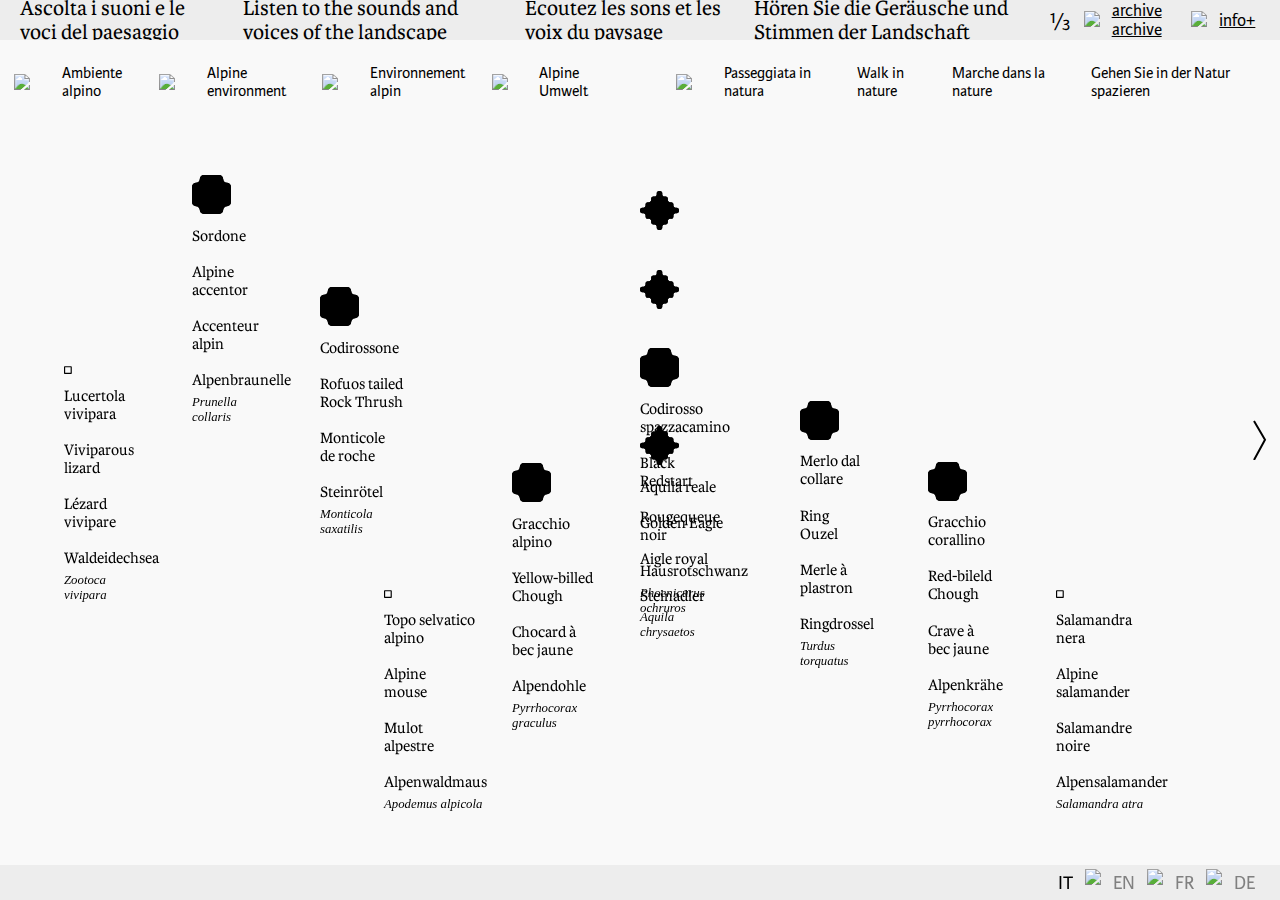
==== commit c981ee34: "Hide player when audio finishes" ====
--- a/index.html
+++ b/index.html
@@ -69,24 +69,24 @@
   </div>
 
   <div class="below-header-container">
-    <div lang="it" id="IT_ambiente_alpino" class="btnAudio main-audio">
-      <img class="icon-versi" src="assets\icons\audio-narrazione-white.svg" />
+    <div lang="it" >
+      <img id="IT_ambiente_alpino" class="btnAudio main-audio" src="assets\icons\audio-narrazione-white.svg" />
       <p>Ambiente alpino</p>
     </div>
-    <div lang="en" id="EN_The_alpine_environment" class="btnAudio main-audio">
-      <img class="icon-versi" src="assets\icons\audio-narrazione-white.svg" />
+    <div lang="en" >
+      <img id="EN_The_alpine_environment" class="btnAudio main-audio" src="assets\icons\audio-narrazione-white.svg" />
       <p>Alpine environment</p>
     </div>
-    <div lang="fr" id="FR_Environment_alpin" class="btnAudio main-audio">
-      <img class="icon-versi" src="assets\icons\audio-narrazione-white.svg" />
+    <div lang="fr">
+      <img id="FR_Environment_alpin" class="btnAudio main-audio" src="assets\icons\audio-narrazione-white.svg" />
       <p>Environnement alpin</p>
     </div>
-    <div lang="de" id="DE_Die_alpine_Umwelt" class="btnAudio main-audio">
-      <img class="icon-versi" src="assets\icons\audio-narrazione-white.svg" />
+    <div lang="de">
+      <img id="DE_Die_alpine_Umwelt" class="btnAudio main-audio" src="assets\icons\audio-narrazione-white.svg" />
       <p>Alpine Umwelt</p>
     </div>
-    <div id="IT_passeggiata" class="passeggiata btnAudio main-audio">
-      <img class="icon-versi" src="assets\icons\audio-narrazione-white.svg" />
+    <div>
+      <img id="IT_passeggiata" class="passeggiata btnAudio main-audio" src="assets\icons\audio-narrazione-white.svg" />
       <p lang="it">Passeggiata in natura</p>
       <p lang="en">Walk in nature</p>
       <p lang="fr">Marche dans la nature</p>
@@ -121,7 +121,7 @@
         <div class="slide">
           <!-- THE ID HAVE TO BE THE SAME OF FILE AUDIO NAME -->
           <div class="animal-box lucertola-vivipara">
-            <div data-type="no-audio-left-bottom-align" content="lucertola_vivipera" class="icon"></div>
+            <div data-type="no-audio-left-bottom-align" content="lucertola_vivipera" class="icon no-audio"></div>
             <span lang="it" class="animal-name">Lucertola<br>vivipara</span>
             <span lang="en" class="animal-name">Viviparous<br>lizard</span>
             <span lang="fr" class="animal-name">Lézard<br>vivipare</span>
@@ -145,7 +145,7 @@
             <span class="scientific-name">Monticola<br>saxatilis</span>
           </div>
           <div class="animal-box topo-selvatico-alpino">
-            <div data-type="no-audio-left-bottom-align" content="topo_selvatico_alpino" class="icon"></div>
+            <div data-type="no-audio-left-bottom-align" content="topo_selvatico_alpino" class="icon no-audio"></div>
             <span lang="it" class="animal-name">Topo selvatico<br>alpino</span>
             <span lang="en" class="animal-name">Alpine<br>mouse</span>
             <span lang="fr" class="animal-name">Mulot<br>alpestre</span>
@@ -198,7 +198,7 @@
             <span class="scientific-name">Pyrrhocorax<br>pyrrhocorax</span>
           </div>
           <div class="animal-box salamandra-nera">
-            <div data-type="no-audio-left-bottom-align" content="salamandra_nera" class="icon"></div>
+            <div data-type="no-audio-left-bottom-align" content="salamandra_nera" class="icon no-audio"></div>
             <span lang="it" class="animal-name">Salamandra<br>nera</span>
             <span lang="en" class="animal-name">Alpine<br>salamander</span>
             <span lang="fr" class="animal-name">Salamandre<br>noire</span>
@@ -219,7 +219,7 @@
             <span class="scientific-name">Marmota<br>marmota</span>
           </div>
           <div class="animal-box marasso">
-            <div data-type="no-audio-left-bottom-align" content="marasso" class="icon"></div>
+            <div data-type="no-audio-left-bottom-align" content="marasso" class="icon no-audio"></div>
             <span lang="it" class="animal-name">Marasso</span>
             <span lang="en" class="animal-name">Common European<br>adder</span>
             <span lang="fr" class="animal-name">Vipère<br>péliade</span>
@@ -275,7 +275,7 @@
             <span class="scientific-name">Anthus<br>spinoletta</span>
           </div>
           <div class="animal-box toporagno-alpino">
-            <div data-type="no-audio-left-bottom-align" content="toporagno_alpino" class="icon"></div>
+            <div data-type="no-audio-left-bottom-align" content="toporagno_alpino" class="icon no-audio"></div>
             <span lang="it" class="animal-name">Toporagno<br>alpino</span>
             <span lang="en" class="animal-name">Alpine<br>shrew</span>
             <span lang="fr" class="animal-name">Musaraigne<br>alpine</span>
@@ -285,7 +285,7 @@
         </div>
         <div class="slide slideThree">
           <div class="animal-box arvicola-delle-nevi">
-            <div data-type="no-audio-left-bottom-align" content="arvicola_delle_nevi" class="icon"></div>
+            <div data-type="no-audio-left-bottom-align" content="arvicola_delle_nevi" class="icon no-audio"></div>
             <span lang="it" class="animal-name">Arvicola<br>delle nevi</span>
             <span lang="en" class="animal-name">Snow<br>vole</span>
             <span lang="fr" class="animal-name">Campagnol<br>des neiges</span>
@@ -526,6 +526,8 @@
     </div>
   </div>
 
+  <div id="myCloseBox" class="close-box" onclick="closeInfo()"></div>
+
   <script src="js/translate.js"></script>
   <script src="js/script.js"></script>
   <script src="js/audio.js"></script>
--- a/style.css
+++ b/style.css
@@ -157,7 +157,19 @@
   pointer-events: none;
 }
 
+.main-audio {
+  width: 2.45em;
+  cursor: pointer;
+  -webkit-tap-highlight-color:  rgba(255, 255, 255, 0); 
+}
+
 .icon-versi {
+  width: 2.45em;
+  cursor: pointer;
+  -webkit-tap-highlight-color:  rgba(255, 255, 255, 0); 
+}
+
+.main-audio-playing {
   width: 2.45em;
   cursor: pointer;
   -webkit-tap-highlight-color:  rgba(255, 255, 255, 0); 
@@ -211,11 +223,10 @@
   background-position: center;
   border-radius: 10px;
   -webkit-tap-highlight-color:  rgba(255, 255, 255, 0); 
-}
-
-.main-audio {
-  width: auto;
-}
+  cursor: pointer;
+}
+
+
 
 /* .verso-black {
   background-image: url(assets/icons/verso-black.svg);
@@ -387,7 +398,7 @@
   position: relative;
   display: flex;
   margin: 0.5em 0 0 0.9em;
-  z-index: 10;
+  z-index: 1;
 }
 
 .below-header-container p {
@@ -458,6 +469,16 @@
   -webkit-tap-highlight-color:  rgba(255, 255, 255, 0); 
 }
 
+.close-box {
+  position: fixed;
+  background-color: transparent;
+  top: 0;
+  left: 0%;
+  height: 100vh;
+  width: 0;
+  z-index: 2;
+}
+
 .archivio a {
   font-family: "KarminaSansR";
   text-decoration: underline;
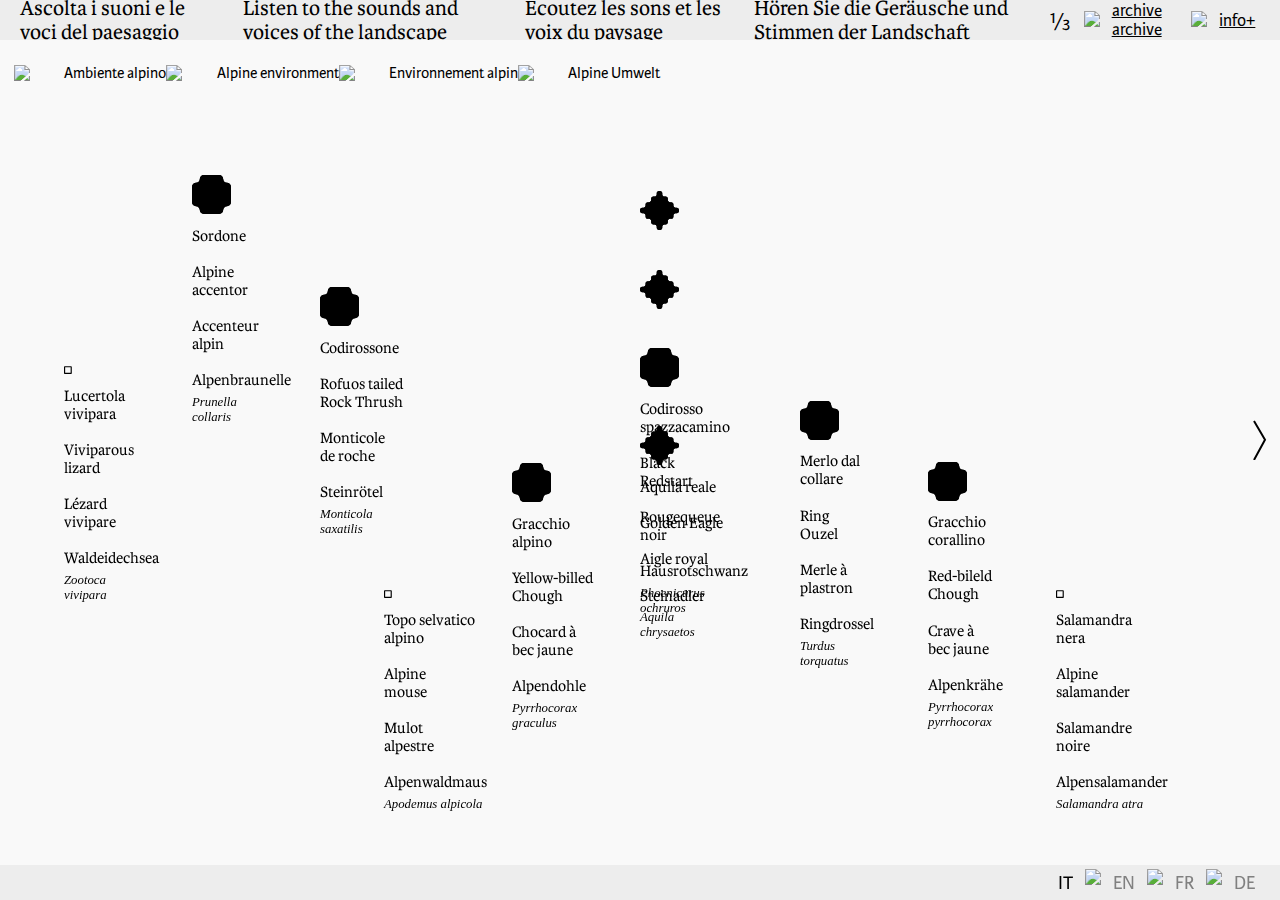
==== commit 6ff7251b: "Update 15 Dec" ====
--- a/index.html
+++ b/index.html
@@ -1,14 +1,13 @@
-<!doctype html>
+<!DOCTYPE html>
 <html>
-
-<head>
-  <meta charset="UTF-8" />
-  <meta http-equiv="X-UA-Compatible" content="IE=edge" />
-  <meta name="viewport" content="width=device-width, initial-scale=1.0" />
-  <link rel="stylesheet" href="style.css" />
-  <link rel="stylesheet" href="audio.css" />
-
-  <!--   <link rel="preload" href="/assets/images/aquila_reale.jpg" as="image" />
+  <head>
+    <meta charset="UTF-8" />
+    <meta http-equiv="X-UA-Compatible" content="IE=edge" />
+    <meta name="viewport" content="width=device-width, initial-scale=1.0" />
+    <link rel="stylesheet" href="style.css" />
+    <link rel="stylesheet" href="audio.css" />
+
+    <!--   <link rel="preload" href="/assets/images/aquila_reale.jpg" as="image" />
   <link rel="preload" href="/assets/images/arvicola_delle_nevi.jpg" as="image" />
   <link rel="preload" href="/assets/images/camoscio_F.jpg" as="image" />
   <link rel="preload" href="/assets/images/camoscio_M.jpg" as="image" />
@@ -33,505 +32,765 @@
   <link rel="preload" href="/assets/images/topo_selvatico_alpino.jpg" as="image" />
   <link rel="preload" href="/assets/images/toporagno_alpino" as="image" /> -->
 
-  <title>MCSN</title>
-  <script src="https://code.jquery.com/jquery-3.6.1.js" integrity="sha256-3zlB5s2uwoUzrXK3BT7AX3FyvojsraNFxCc2vC/7pNI="
-    crossorigin="anonymous"></script>
-</head>
-
-<body>
-  <div class="header-container">
-    <div lang="it" class="title">Ascolta i suoni e le voci del paesaggio</div>
-    <div lang="en" class="title">Listen to the sounds and voices of the landscape</div>
-    <div lang="fr" class="title">Écoutez les sons et les voix du paysage</div>
-    <div lang="de" class="title">Hören Sie die Geräusche und Stimmen der Landschaft</div>
-    <div class="menu">
-      <div class="slide-indicator">
-        <p class="indicator">1/3</p>
-        <p class="indicator is-hidden">2/3</p>
-        <p class="indicator is-hidden">3/3</p>
-      </div>
-      <div class="separator">
-        <img src="assets\icons\separator.svg" />
-      </div>
-      <div class="archivio">
-        <a lang="it" href="archivio.html">archivio</a>
-        <a lang="en" href="archivio.html">archive</a>
-        <a lang="fr" href="archivio.html">archive</a>
-        <a lang="de" href="archivio.html">archiv</a>
-      </div>
-      <div class="separator">
-        <img src="assets\icons\separator.svg" />
-      </div>
-      <div class="info">
-        <button class="info-button-open" onclick="openInfo()">info+</button>
+    <title>MCSN</title>
+    <script
+      src="https://code.jquery.com/jquery-3.6.1.js"
+      integrity="sha256-3zlB5s2uwoUzrXK3BT7AX3FyvojsraNFxCc2vC/7pNI="
+      crossorigin="anonymous"
+    ></script>
+  </head>
+
+  <body>
+    <div class="header-container">
+      <div lang="it" class="title">Ascolta i suoni e le voci del paesaggio</div>
+      <div lang="en" class="title">
+        Listen to the sounds and voices of the landscape
+      </div>
+      <div lang="fr" class="title">Écoutez les sons et les voix du paysage</div>
+      <div lang="de" class="title">
+        Hören Sie die Geräusche und Stimmen der Landschaft
+      </div>
+      <div class="menu">
+        <div class="slide-indicator">
+          <p class="indicator">1/3</p>
+          <p class="indicator is-hidden">2/3</p>
+          <p class="indicator is-hidden">3/3</p>
+        </div>
+        <div class="separator">
+          <img src="assets\icons\separator.svg" />
+        </div>
+        <div class="archivio">
+          <a lang="it" href="archivio.html">archivio</a>
+          <a lang="en" href="archivio.html">archive</a>
+          <a lang="fr" href="archivio.html">archive</a>
+          <a lang="de" href="archivio.html">archiv</a>
+        </div>
+        <div class="separator">
+          <img src="assets\icons\separator.svg" />
+        </div>
+        <div class="info">
+          <button class="info-button-open" onclick="openInfo()">info+</button>
+        </div>
       </div>
     </div>
-  </div>
-
-  <div class="below-header-container">
-    <div lang="it" >
-      <img id="IT_ambiente_alpino" class="btnAudio main-audio" src="assets\icons\audio-narrazione-white.svg" />
-      <p>Ambiente alpino</p>
-    </div>
-    <div lang="en" >
-      <img id="EN_The_alpine_environment" class="btnAudio main-audio" src="assets\icons\audio-narrazione-white.svg" />
-      <p>Alpine environment</p>
-    </div>
-    <div lang="fr">
-      <img id="FR_Environment_alpin" class="btnAudio main-audio" src="assets\icons\audio-narrazione-white.svg" />
-      <p>Environnement alpin</p>
-    </div>
-    <div lang="de">
-      <img id="DE_Die_alpine_Umwelt" class="btnAudio main-audio" src="assets\icons\audio-narrazione-white.svg" />
-      <p>Alpine Umwelt</p>
-    </div>
-    <div>
+
+    <div class="below-header-container">
+      <div lang="it">
+        <img
+          id="IT_ambiente_alpino"
+          class="btnAudio main-audio"
+          src="assets\icons\audio-narrazione-white.svg"
+        />
+        <p>Ambiente alpino</p>
+      </div>
+      <div lang="en">
+        <img
+          id="EN_The_alpine_environment"
+          class="btnAudio main-audio"
+          src="assets\icons\audio-narrazione-white.svg"
+        />
+        <p>Alpine environment</p>
+      </div>
+      <div lang="fr">
+        <img
+          id="FR_Environment_alpin"
+          class="btnAudio main-audio"
+          src="assets\icons\audio-narrazione-white.svg"
+        />
+        <p>Environnement alpin</p>
+      </div>
+      <div lang="de">
+        <img
+          id="DE_Die_alpine_Umwelt"
+          class="btnAudio main-audio"
+          src="assets\icons\audio-narrazione-white.svg"
+        />
+        <p>Alpine Umwelt</p>
+      </div>
+      <!-- <div>
       <img id="IT_passeggiata" class="passeggiata btnAudio main-audio" src="assets\icons\audio-narrazione-white.svg" />
       <p lang="it">Passeggiata in natura</p>
       <p lang="en">Walk in nature</p>
       <p lang="fr">Marche dans la nature</p>
       <p lang="de">Gehen Sie in der Natur spazieren</p>
+    </div> -->
     </div>
-  </div>
-
-  <div class="footer">
-    <span class="audioControl" id="progressAudioTime">00:00</span>
-    <input class="audioControl" id="progressAudioBar" type="range" value="0" min="0" max="100" step="1" />
-    <div class="languages">
-      <p id="switch-it" class="active-language">IT</p>
-      <div class="separator-footer">
-        <img src="assets\icons\separator.svg" />
-      </div>
-      <p id="switch-en">EN</p>
-      <div class="separator-footer">
-        <img src="assets\icons\separator.svg" />
-      </div>
-      <p id="switch-fr">FR</p>
-      <div class="separator-footer">
-        <img src="assets\icons\separator.svg" />
-      </div>
-      <p id="switch-de">DE</p>
+
+    <div class="footer">
+      <span class="audioControl" id="progressAudioTime">00:00</span>
+      <!-- <input
+        class="audioControl"
+        id="progressAudioBar"
+        type="range"
+        value="0"
+        min="0"
+        max="100"
+        step="1"
+      /> -->
+      <div class="languages">
+        <p id="switch-it" class="active-language">IT</p>
+        <div class="separator-footer">
+          <img src="assets\icons\separator.svg" />
+        </div>
+        <p id="switch-en">EN</p>
+        <div class="separator-footer">
+          <img src="assets\icons\separator.svg" />
+        </div>
+        <p id="switch-fr">FR</p>
+        <div class="separator-footer">
+          <img src="assets\icons\separator.svg" />
+        </div>
+        <p id="switch-de">DE</p>
+      </div>
     </div>
-  </div>
-
-  <div class="slider">
-
-    <div class="slider-list">
-      <div class="slider-track">
-        <div class="slide">
-          <!-- THE ID HAVE TO BE THE SAME OF FILE AUDIO NAME -->
-          <div class="animal-box lucertola-vivipara">
-            <div data-type="no-audio-left-bottom-align" content="lucertola_vivipera" class="icon no-audio"></div>
-            <span lang="it" class="animal-name">Lucertola<br>vivipara</span>
-            <span lang="en" class="animal-name">Viviparous<br>lizard</span>
-            <span lang="fr" class="animal-name">Lézard<br>vivipare</span>
-            <span lang="de" class="animal-name">Waldeidechsea</span>
-            <span class="scientific-name">Zootoca<br>vivipara</span>
+
+    <div class="slider">
+      <div class="slider-list">
+        <div class="slider-track">
+          <div class="slide">
+            <!-- THE ID HAVE TO BE THE SAME OF FILE AUDIO NAME -->
+            <div class="animal-box lucertola-vivipara">
+              <div
+                data-type="no-audio-left-bottom-align"
+                content="lucertola_vivipera"
+                class="icon no-audio"
+              ></div>
+              <span lang="it" class="animal-name">Lucertola<br />vivipara</span>
+              <span lang="en" class="animal-name">Viviparous<br />lizard</span>
+              <span lang="fr" class="animal-name">Lézard<br />vivipare</span>
+              <span lang="de" class="animal-name">Waldeidechsea</span>
+              <span class="scientific-name">Zootoca<br />vivipara</span>
+            </div>
+            <div class="animal-box sordone">
+              <div
+                id="sordone"
+                data-type="verso-black"
+                content="sordone"
+                class="btnAudio icon"
+              ></div>
+              <span lang="it" class="animal-name">Sordone</span>
+              <span lang="en" class="animal-name">Alpine<br />accentor</span>
+              <span lang="fr" class="animal-name">Accenteur <br />alpin</span>
+              <span lang="de" class="animal-name">Alpenbraunelle</span>
+              <span class="scientific-name">Prunella<br />collaris</span>
+            </div>
+            <div class="animal-box codirossone">
+              <div
+                id="codirossone"
+                data-type="verso-black"
+                content="codirossone"
+                class="btnAudio icon"
+              ></div>
+              <span lang="it" class="animal-name">Codirossone</span>
+              <span lang="en" class="animal-name"
+                >Rofuos tailed<br />Rock Thrush</span
+              >
+              <span lang="fr" class="animal-name">Monticole<br />de roche</span>
+              <span lang="de" class="animal-name">Steinrötel</span>
+              <span class="scientific-name">Monticola<br />saxatilis</span>
+            </div>
+            <div class="animal-box topo-selvatico-alpino">
+              <div
+                data-type="no-audio-left-bottom-align"
+                content="topo_selvatico_alpino"
+                class="icon no-audio"
+              ></div>
+              <span lang="it" class="animal-name"
+                >Topo selvatico<br />alpino</span
+              >
+              <span lang="en" class="animal-name">Alpine<br />mouse</span>
+              <span lang="fr" class="animal-name">Mulot<br />alpestre</span>
+              <span lang="de" class="animal-name">Alpenwaldmaus</span>
+              <span class="scientific-name">Apodemus alpicola</span>
+            </div>
+            <div class="animal-box gracchio-alpino">
+              <div
+                id="gracchio_alpino"
+                data-type="verso-black"
+                content="gracchio_alpino"
+                class="btnAudio icon"
+              ></div>
+              <span lang="it" class="animal-name">Gracchio<br />alpino</span>
+              <span lang="en" class="animal-name"
+                >Yellow-billed<br />Chough</span
+              >
+              <span lang="fr" class="animal-name"
+                >Chocard à <br />bec jaune</span
+              >
+              <span lang="de" class="animal-name">Alpendohle</span>
+              <span class="scientific-name">Pyrrhocorax<br />graculus</span>
+            </div>
+            <div class="animal-box aquila-reale">
+              <div
+                lang="it"
+                id="IT_aquila"
+                data-type="audio-narrazione-black"
+                content="aquila_reale"
+                class="btnAudio icon"
+              ></div>
+              <div
+                lang="en"
+                id="EN_Golden_eagle"
+                data-type="audio-narrazione-black"
+                content="aquila_reale"
+                class="btnAudio icon"
+              ></div>
+              <div
+                lang="fr"
+                id="FR_Aigleroyal"
+                data-type="audio-narrazione-black"
+                content="aquila_reale"
+                class="btnAudio icon"
+              ></div>
+              <div
+                lang="de"
+                id="DE_aquila"
+                data-type="audio-narrazione-black"
+                content="aquila_reale"
+                class="btnAudio icon"
+              ></div>
+              <span lang="it" class="animal-name">Aquila reale</span>
+              <span lang="en" class="animal-name">Golden Eagle</span>
+              <span lang="fr" class="animal-name">Aigle royal</span>
+              <span lang="de" class="animal-name">Steinadler</span>
+              <span class="scientific-name">Aquila<br />chrysaetos</span>
+            </div>
+            <div class="animal-box codirosso-spazzacamino">
+              <div
+                id="codirosso_spazzacamino"
+                data-type="verso-black"
+                content="codirosso_spazzacamino"
+                class="btnAudio icon"
+              ></div>
+              <span lang="it" class="animal-name"
+                >Codirosso<br />spazzacamino</span
+              >
+              <span lang="en" class="animal-name">Black<br />Redstart</span>
+              <span lang="fr" class="animal-name">Rougequeue<br />noir</span>
+              <span lang="de" class="animal-name">Hausrotschwanz</span>
+              <span class="scientific-name">Phoenicurus<br />ochruros</span>
+            </div>
+            <div class="animal-box merlo_dal_collare">
+              <div
+                id="merlo_dal_collare"
+                data-type="verso-black"
+                content="merlo_dal_collare"
+                class="btnAudio icon"
+              ></div>
+              <span lang="it" class="animal-name">Merlo dal<br />collare</span>
+              <span lang="en" class="animal-name">Ring<br />Ouzel</span>
+              <span lang="fr" class="animal-name">Merle à<br />plastron</span>
+              <span lang="de" class="animal-name">Ringdrossel</span>
+              <span class="scientific-name">Turdus<br />torquatus</span>
+            </div>
+            <div class="animal-box gracchio-corallino">
+              <div
+                id="gracchio_corallino"
+                data-type="verso-black"
+                content="gracchio_corallino"
+                class="btnAudio icon"
+              ></div>
+              <span lang="it" class="animal-name">Gracchio<br />corallino</span>
+              <span lang="en" class="animal-name">Red-bileld<br />Chough</span>
+              <span lang="fr" class="animal-name">Crave à<br />bec jaune</span>
+              <span lang="de" class="animal-name">Alpenkrähe</span>
+              <span class="scientific-name">Pyrrhocorax<br />pyrrhocorax</span>
+            </div>
+            <div class="animal-box salamandra-nera">
+              <div
+                data-type="no-audio-left-bottom-align"
+                content="salamandra_nera"
+                class="icon no-audio"
+              ></div>
+              <span lang="it" class="animal-name">Salamandra<br />nera</span>
+              <span lang="en" class="animal-name">Alpine<br />salamander</span>
+              <span lang="fr" class="animal-name">Salamandre<br />noire</span>
+              <span lang="de" class="animal-name">Alpensalamander</span>
+              <span class="scientific-name">Salamandra atra</span>
+            </div>
           </div>
-          <div class="animal-box sordone">
-            <div id="sordone" data-type="verso-black" content="sordone" class="btnAudio icon"></div>
-            <span lang="it" class="animal-name">Sordone</span>
-            <span lang="en" class="animal-name">Alpine<br>accentor</span>
-            <span lang="fr" class="animal-name">Accenteur <br>alpin</span>
-            <span lang="de" class="animal-name">Alpenbraunelle</span>
-            <span class="scientific-name">Prunella<br>collaris</span>
+          <div class="slide slideTwo">
+            <div class="animal-box marmotta">
+              <div
+                lang="it"
+                id="IT_marmotta"
+                data-type="audio-narrazione-black"
+                content="marmotta"
+                class="btnAudio icon"
+              ></div>
+              <div
+                lang="en"
+                id="EN_Marmot"
+                data-type="audio-narrazione-black"
+                content="marmotta"
+                class="btnAudio icon"
+              ></div>
+              <div
+                lang="fr"
+                id="FR_Marmotte"
+                data-type="audio-narrazione-black"
+                content="marmotta"
+                class="btnAudio icon"
+              ></div>
+              <div
+                lang="de"
+                id="DE_Murmeltier"
+                data-type="audio-narrazione-black"
+                content="marmotta"
+                class="btnAudio icon"
+              ></div>
+              <span lang="it" class="animal-name">Marmotta</span>
+              <span lang="en" class="animal-name">Alpine<br />marmot</span>
+              <span lang="fr" class="animal-name">Marmotte<br />des Alpes</span>
+              <span lang="de" class="animal-name">Alpenmurmeltier</span>
+              <span class="scientific-name">Marmota<br />marmota</span>
+            </div>
+            <div class="animal-box marasso">
+              <div
+                data-type="no-audio-left-bottom-align"
+                content="marasso"
+                class="icon no-audio"
+              ></div>
+              <span lang="it" class="animal-name">Marasso</span>
+              <span lang="en" class="animal-name"
+                >Common European<br />adder</span
+              >
+              <span lang="fr" class="animal-name">Vipère<br />péliade</span>
+              <span lang="de" class="animal-name">Kreuzotter</span>
+              <span class="scientific-name">Vipera<br />berus</span>
+            </div>
+            <div class="animal-box coturnice">
+              <div
+                id="coturnice"
+                data-type="verso-black"
+                content="coturnice"
+                class="btnAudio icon"
+              ></div>
+              <span lang="it" class="animal-name">Coturnice</span>
+              <span lang="en" class="animal-name">Rock<br />Partridge</span>
+              <span lang="fr" class="animal-name">Perdrix<br />bartavelle</span>
+              <span lang="de" class="animal-name">Steinhuhn</span>
+              <span class="scientific-name">Alectoris graeca</span>
+            </div>
+            <div class="animal-box culbianco">
+              <div
+                id="culbianco"
+                data-type="verso-black"
+                content="culbianco"
+                class="btnAudio icon"
+              ></div>
+              <span lang="it" class="animal-name">Culbianco ♂</span>
+              <span lang="en" class="animal-name"
+                >Northern<br />Wheatear ♂</span
+              >
+              <span lang="fr" class="animal-name"
+                >Traquet<br />
+                motteux ♂</span
+              >
+              <span lang="de" class="animal-name">Steinschmätzer ♂</span>
+              <span class="scientific-name">Oenanthe<br />oenanthe</span>
+            </div>
+            <div class="animal-box passera-scopaiola">
+              <div
+                id="passera_scopaiola"
+                data-type="verso-black"
+                content="passera_scopaiola"
+                class="btnAudio icon"
+              ></div>
+              <span lang="it" class="animal-name">Passera<br />scopaiola</span>
+              <span lang="en" class="animal-name">Dunnock</span>
+              <span lang="fr" class="animal-name">Accenteur<br />mouchet</span>
+              <span lang="de" class="animal-name">Heckenbraunelle</span>
+              <span class="scientific-name">Prunella<br />modularis</span>
+            </div>
+            <div class="animal-box camoscio">
+              <div
+                id="camoscio"
+                data-type="verso-black"
+                content="camoscio_M"
+                class="btnAudio icon"
+              ></div>
+              <span lang="it" class="animal-name">Camoscio ♂</span>
+              <span lang="en" class="animal-name"
+                >Alpine<br />
+                chamois ♂</span
+              >
+              <span lang="fr" class="animal-name">Chamois ♂</span>
+              <span lang="de" class="animal-name">Gämse ♂</span>
+              <span class="scientific-name">Rupicapra<br />rupicapra</span>
+            </div>
+            <div class="animal-box stambecco-alpino">
+              <div
+                id="stambecco"
+                data-type="verso-black"
+                content="stambecco_alpino_F"
+                class="btnAudio icon"
+              ></div>
+              <span lang="it" class="animal-name">Stambecco<br />alpino ♀</span>
+              <span lang="en" class="animal-name">Alpine<br />ibex ♀</span>
+              <span lang="fr" class="animal-name"
+                >Bouquetin<br />des Alpes ♀</span
+              >
+              <span lang="de" class="animal-name">Alpensteinbock ♀</span>
+              <span class="scientific-name">Capra ibex</span>
+            </div>
+            <div class="animal-box spioncello">
+              <div
+                id="spioncello"
+                data-type="verso-black"
+                content="spioncello"
+                class="btnAudio icon"
+              ></div>
+              <span lang="it" class="animal-name">Spioncello</span>
+              <span lang="en" class="animal-name">Water<br />Pipit</span>
+              <span lang="fr" class="animal-name">Pipit<br />spioncelle</span>
+              <span lang="de" class="animal-name">Bergpieper</span>
+              <span class="scientific-name">Anthus<br />spinoletta</span>
+            </div>
+            <div class="animal-box toporagno-alpino">
+              <div
+                data-type="no-audio-left-bottom-align"
+                content="toporagno_alpino"
+                class="icon no-audio"
+              ></div>
+              <span lang="it" class="animal-name">Toporagno<br />alpino</span>
+              <span lang="en" class="animal-name">Alpine<br />shrew</span>
+              <span lang="fr" class="animal-name">Musaraigne<br />alpine</span>
+              <span lang="de" class="animal-name">Alpenspitzmaus</span>
+              <span class="scientific-name">Sorex alpinus</span>
+            </div>
           </div>
-          <div class="animal-box codirossone">
-            <div id="codirossone" data-type="verso-black" content="codirossone" class="btnAudio icon"></div>
-            <span lang="it" class="animal-name">Codirossone</span>
-            <span lang="en" class="animal-name">Rofuos tailed<br>Rock Thrush</span>
-            <span lang="fr" class="animal-name">Monticole<br>de roche</span>
-            <span lang="de" class="animal-name">Steinrötel</span>
-            <span class="scientific-name">Monticola<br>saxatilis</span>
+          <div class="slide slideThree">
+            <div class="animal-box arvicola-delle-nevi">
+              <div
+                data-type="no-audio-left-bottom-align"
+                content="arvicola_delle_nevi"
+                class="icon no-audio"
+              ></div>
+              <span lang="it" class="animal-name"
+                >Arvicola<br />delle nevi</span
+              >
+              <span lang="en" class="animal-name">Snow<br />vole</span>
+              <span lang="fr" class="animal-name"
+                >Campagnol<br />des neiges</span
+              >
+              <span lang="de" class="animal-name">Schneemaus</span>
+              <span class="scientific-name">Chionomys<br />nivalis</span>
+            </div>
+            <div class="animal-box camoscio-page-three">
+              <div
+                id="camoscio"
+                data-type="verso-black"
+                content="camoscio_F"
+                class="btnAudio icon"
+              ></div>
+              <span lang="it" class="animal-name">Camoscio ♀</span>
+              <span lang="en" class="animal-name"
+                >Alpine<br />
+                chamois ♀</span
+              >
+              <span lang="fr" class="animal-name">Chamois ♀</span>
+              <span lang="de" class="animal-name">Gämse ♀</span>
+              <span class="scientific-name">Rupicapra<br />rupicapra</span>
+            </div>
+            <div class="animal-box stambecco-alpino-page-three">
+              <div
+                lang="it"
+                id="IT_stambecco_M"
+                data-type="audio-narrazione-black"
+                content="stambecco_alpino_M"
+                class="btnAudio icon"
+              ></div>
+              <div
+                lang="en"
+                id="EN_Ibex"
+                data-type="audio-narrazione-black"
+                content="stambecco_alpino_M"
+                class="btnAudio icon"
+              ></div>
+              <div
+                lang="fr"
+                id="FR_Bouquetin"
+                data-type="audio-narrazione-black"
+                content="stambecco_alpino_M"
+                class="btnAudio icon"
+              ></div>
+              <div
+                lang="de"
+                id="DE_Steinbock"
+                data-type="audio-narrazione-black"
+                content="stambecco_alpino_M"
+                class="btnAudio icon"
+              ></div>
+              <span lang="it" class="animal-name">Stambecco<br />alpino ♂</span>
+              <span lang="en" class="animal-name">Alpine<br />ibex ♂</span>
+              <span lang="fr" class="animal-name"
+                >Bouquetin<br />des Alpes ♂</span
+              >
+              <span lang="de" class="animal-name">Alpensteinbock ♂</span>
+              <span class="scientific-name">Capra ibex</span>
+            </div>
+            <div class="animal-box fringuello-alpino">
+              <div
+                id="fringuello_alpino"
+                data-type="verso-black"
+                content="fringuello_alpino"
+                class="btnAudio icon"
+              ></div>
+              <span lang="it" class="animal-name">Fringuello<br />alpino</span>
+              <span lang="en" class="animal-name">Snowfinch</span>
+              <span lang="fr" class="animal-name">Niverolle<br />alpine</span>
+              <span lang="de" class="animal-name">Schneesperling</span>
+              <span class="scientific-name">Montifringilla<br />nivalis</span>
+            </div>
+            <div class="animal-box picchio-muraiolo">
+              <div
+                id="picchio_muraiolo"
+                data-type="verso-black"
+                content="picchio_muraiolo"
+                class="btnAudio icon"
+              ></div>
+              <span lang="it" class="animal-name">Picchio<br />muraiolo</span>
+              <span lang="en" class="animal-name">Wallcreeper</span>
+              <span lang="fr" class="animal-name"
+                >Tichodrome<br />échelette</span
+              >
+              <span lang="de" class="animal-name">Mauerläufer</span>
+              <span class="scientific-name">Tichodroma<br />muraria</span>
+            </div>
           </div>
-          <div class="animal-box topo-selvatico-alpino">
-            <div data-type="no-audio-left-bottom-align" content="topo_selvatico_alpino" class="icon no-audio"></div>
-            <span lang="it" class="animal-name">Topo selvatico<br>alpino</span>
-            <span lang="en" class="animal-name">Alpine<br>mouse</span>
-            <span lang="fr" class="animal-name">Mulot<br>alpestre</span>
-            <span lang="de" class="animal-name">Alpenwaldmaus</span>
-            <span class="scientific-name">Apodemus alpicola</span>
+        </div>
+      </div>
+      <div class="slider-arrows">
+        <button type="button" class="prev disabled"></button>
+        <button type="button" class="next"></button>
+      </div>
+    </div>
+
+    <div id="myInfoBox" class="info-box">
+      <button class="info-button-close closeInfo" onclick="closeInfo()">
+        info-
+      </button>
+      <div class="info-container">
+        <div class="info-content">
+          <div lang="it" class="info-title">Versi e Narrazioni</div>
+          <div lang="en" class="info-title">Verses and Narrations</div>
+          <div lang="fr" class="info-title">Versets et récits</div>
+          <div lang="de" class="info-title">Verse und Erzählungen</div>
+          <div class="versi-narrazione-box">
+            <div class="icon-type">
+              <img class="icon-versi" src="assets\icons\verso-grey.svg" />
+              <p lang="it">Verso</p>
+              <p lang="en">Verse</p>
+              <p lang="fr">Verset</p>
+              <p lang="de">Verse</p>
+            </div>
+            <div class="icon-type">
+              <img
+                class="icon-versi"
+                src="assets\icons\audio-narrazione-grey.svg"
+              />
+              <p lang="it">Audio narrazione</p>
+              <p lang="en">Audio narration</p>
+              <p lang="fr">Narration audio</p>
+              <p lang="de">Audio-Erzählung</p>
+            </div>
+            <div class="icon-type">
+              <img class="icon-versi" src="assets\icons\no-audio.svg" />
+              <p lang="it">No verso/audio</p>
+              <p lang="en">No verse/audio</p>
+              <p lang="fr">Pas de couplet/audio</p>
+              <p lang="de">Kein Vers/Audio</p>
+            </div>
           </div>
-          <div class="animal-box gracchio-alpino">
-            <div id="gracchio_alpino" data-type="verso-black" content="gracchio_alpino" class="btnAudio icon"></div>
-            <span lang="it" class="animal-name">Gracchio<br>alpino</span>
-            <span lang="en" class="animal-name">Yellow-billed<br>Chough</span>
-            <span lang="fr" class="animal-name">Chocard à <br>bec jaune</span>
-            <span lang="de" class="animal-name">Alpendohle</span>
-            <span class="scientific-name">Pyrrhocorax<br>graculus</span>
+          <div class="archivi-sonori">
+            <div lang="it" class="info-title">Archivi sonori</div>
+            <div lang="en" class="info-title">Sound archives</div>
+            <div lang="fr" class="info-title">Archives sonores</div>
+            <div lang="de" class="info-title">Tonarchive</div>
+            <table>
+              <tr>
+                <td>- Biblioteca Museo</td>
+                <td>- Aporee</td>
+              </tr>
+              <tr>
+                <td>- Aplsalts</td>
+                <td>- Envato Elements</td>
+              </tr>
+              <tr>
+                <td>- Vogelwarte</td>
+                <td>- Fonik</td>
+              </tr>
+            </table>
           </div>
-          <div class="animal-box aquila-reale">
-            <div lang="it" id="IT_aquila" data-type="audio-narrazione-black" content="aquila_reale" class="btnAudio icon"></div>
-            <div lang="en" id="EN_Golden_eagle" data-type="audio-narrazione-black" content="aquila_reale" class="btnAudio icon"></div>
-            <div lang="fr" id="IT_aquila" data-type="audio-narrazione-black" content="aquila_reale" class="btnAudio icon"></div>
-            <div lang="de" id="DE_aquila" data-type="audio-narrazione-black" content="aquila_reale" class="btnAudio icon"></div>
-            <span lang="it" class="animal-name">Aquila reale</span>
-            <span lang="en" class="animal-name">Golden Eagle</span>
-            <span lang="fr" class="animal-name">Aigle royal</span>
-            <span lang="de" class="animal-name">Steinadler</span>
-            <span class="scientific-name">Aquila<br>chrysaetos</span>
+
+          <div class="crediti">
+            <div lang="it" class="info-title">Crediti</div>
+            <div lang="en" class="info-title">Credits</div>
+            <div lang="fr" class="info-title">Crédits</div>
+            <div lang="de" class="info-title">Kredite</div>
+            <div class="info-subtitle">SUPSI - Istituto Design</div>
+            <table>
+              <tr>
+                <td>Jean-Pierre Calderolo</td>
+                <td lang="it">Coordinatore progetto</td>
+                <td lang="en">Project coordinator</td>
+                <td lang="fr">Coordinateur de projet</td>
+                <td lang="de">Projektkoordinator</td>
+              </tr>
+              <tr>
+                <td>Marta Pucciarelli</td>
+                <td lang="it">Sonificazione diorama</td>
+                <td lang="en">Diorama sonification</td>
+                <td lang="fr">Sonification de diorama</td>
+                <td lang="de">Diorama-Sonifikation</td>
+              </tr>
+              <tr>
+                <td>Vanessa De Luca</td>
+                <td lang="it">Attività didattiche</td>
+                <td lang="en">Educational activities</td>
+                <td lang="fr">Activités éducatives</td>
+                <td lang="de">Bildungsaktivitäten</td>
+              </tr>
+              <tr>
+                <td>Giulio Zaccarelli</td>
+                <td lang="it">Parete scientifica</td>
+                <td lang="en">Scientific wall</td>
+                <td lang="fr">Mur scientifique</td>
+                <td lang="de">Wissenschaftliche Wand</td>
+              </tr>
+              <tr>
+                <td>Antonella Autuori</td>
+                <td lang="it">Interfaccia sonora</td>
+                <td lang="en">Sound interface</td>
+                <td lang="fr">Interface sonore</td>
+                <td lang="de">Sound-Schnittstelle</td>
+              </tr>
+            </table>
+            <div lang="it" class="info-subtitle">Collaboratori esterni</div>
+            <div lang="en" class="info-subtitle">External collaborators</div>
+            <div lang="fr" class="info-subtitle">Collaborateurs externes</div>
+            <div lang="de" class="info-subtitle">Externe Mitarbeiter</div>
+            <table>
+              <tr>
+                <td>Daniele Murgia</td>
+                <td lang="it">Produzione suoni</td>
+                <td lang="en">Sound production</td>
+                <td lang="fr">Réalisation sonore</td>
+                <td lang="de">Tonproduktion</td>
+              </tr>
+              <tr>
+                <td>Juan C. Alzate Peña</td>
+                <td lang="it">Sviluppo interfaccia</td>
+                <td lang="en">Interface development</td>
+                <td lang="fr">Développement d'interfaces</td>
+                <td lang="de">Schnittstellenentwicklung</td>
+              </tr>
+              <tr>
+                <td>Alberto Guerra</td>
+                <td lang="it">Sviluppo interfaccia</td>
+                <td lang="en">Interface development</td>
+                <td lang="fr">Développement d'interfaces</td>
+                <td lang="de">Schnittstellenentwicklung</td>
+              </tr>
+            </table>
+            <div lang="it" class="info-subtitle">
+              UNITAS - Associazione Ciechi e Ipovedenti<br />della Svizzera
+            </div>
+            <div lang="en" class="info-subtitle">
+              UNITAS - Association of the Blind and Visually Impaired<br />of
+              Switzerland
+            </div>
+            <div lang="fr" class="info-subtitle">
+              UNITAS - Association des aveugles et malvoyants<br />de Suisse
+            </div>
+            <div lang="de" class="info-subtitle">
+              UNITAS - Blinden- und Sehbehindertenverband<br />der Schweiz
+            </div>
+            <table>
+              <tr>
+                <td>Giorgietti Pia</td>
+                <td lang="it">Ruolo</td>
+                <td lang="en">Ruolo</td>
+                <td lang="fr">Ruolo</td>
+                <td lang="de">Ruolo</td>
+              </tr>
+              <tr>
+                <td>Tiziana</td>
+                <td>Ruolo</td>
+              </tr>
+            </table>
+            <div lang="it" class="info-subtitle">
+              UNISMR - Università degli Studi della Repubblica<br />di San
+              Marino
+            </div>
+            <div lang="en" class="info-subtitle">
+              UNISMR - University of the Republic <br />of San Marino
+            </div>
+            <div lang="fr" class="info-subtitle">
+              UNISMR - Université de la République<br />de Saint-Marin
+            </div>
+            <div lang="de" class="info-subtitle">
+              UNISMR - Universität der Republik<br />San Marino
+            </div>
+            <div lang="it" class="info-p">
+              Realizzazione della traccia<br />“Una passeggiata sonora”
+            </div>
+            <div lang="en" class="info-p">
+              Creation of the track<br />"A sound walk"
+            </div>
+            <div lang="fr" class="info-p">
+              Création du morceau<br />"Une promenade sonore"
+            </div>
+            <div lang="de" class="info-p">
+              Erstellung des Tracks <br />"Ein klangvoller Spaziergang"
+            </div>
+            <table>
+              <tr>
+                <td>Roberto Paci dalò</td>
+                <td lang="it">Docente</td>
+                <td lang="en">Professor</td>
+                <td lang="fr">Professeur</td>
+                <td lang="de">Professor</td>
+              </tr>
+              <tr>
+                <td>Alessandra Bosco</td>
+                <td lang="it">Docente</td>
+                <td lang="en">Professor</td>
+                <td lang="fr">Professeur</td>
+                <td lang="de">Professor</td>
+              </tr>
+              <tr>
+                <td>Alice di Francescantonio</td>
+                <td lang="it">Progettista</td>
+                <td lang="en">Designer</td>
+                <td lang="fr">Designer</td>
+                <td lang="de">Designer</td>
+              </tr>
+              <tr>
+                <td>Marta Mezzetti</td>
+                <td lang="it">Progettista</td>
+                <td lang="en">Designer</td>
+                <td lang="fr">Designer</td>
+                <td lang="de">Designer</td>
+              </tr>
+              <tr>
+                <td>Nicolò Sinatra</td>
+                <td lang="it">Progettista</td>
+                <td lang="en">Designer</td>
+                <td lang="fr">Designer</td>
+                <td lang="de">Designer</td>
+              </tr>
+            </table>
           </div>
-          <div class="animal-box codirosso-spazzacamino">
-            <div id="codirosso_spazzacamino" data-type="verso-black" content="codirosso_spazzacamino"
-              class="btnAudio icon"></div>
-            <span lang="it" class="animal-name">Codirosso<br>spazzacamino</span>
-            <span lang="en" class="animal-name">Black<br>Redstart</span>
-            <span lang="fr" class="animal-name">Rougequeue<br>noir</span>
-            <span lang="de" class="animal-name">Hausrotschwanz</span>
-            <span class="scientific-name">Phoenicurus<br>ochruros</span>
-          </div>
-          <div class="animal-box merlo_dal_collare">
-            <div id="merlo_dal_collare" data-type="verso-black" content="merlo_dal_collare" class="btnAudio icon"></div>
-            <span lang="it" class="animal-name">Merlo dal<br>collare</span>
-            <span lang="en" class="animal-name">Ring<br>Ouzel</span>
-            <span lang="fr" class="animal-name">Merle à<br>plastron</span>
-            <span lang="de" class="animal-name">Ringdrossel</span>
-            <span class="scientific-name">Turdus<br>torquatus</span>
-          </div>
-          <div class="animal-box gracchio-corallino">
-            <div id="gracchio_corallino" data-type="verso-black" content="gracchio_corallino" class="btnAudio icon">
-            </div>
-            <span lang="it" class="animal-name">Gracchio<br>corallino</span>
-            <span lang="en" class="animal-name">Red-bileld<br>Chough</span>
-            <span lang="fr" class="animal-name">Crave à<br>bec jaune</span>
-            <span lang="de" class="animal-name">Alpenkrähe</span>
-            <span class="scientific-name">Pyrrhocorax<br>pyrrhocorax</span>
-          </div>
-          <div class="animal-box salamandra-nera">
-            <div data-type="no-audio-left-bottom-align" content="salamandra_nera" class="icon no-audio"></div>
-            <span lang="it" class="animal-name">Salamandra<br>nera</span>
-            <span lang="en" class="animal-name">Alpine<br>salamander</span>
-            <span lang="fr" class="animal-name">Salamandre<br>noire</span>
-            <span lang="de" class="animal-name">Alpensalamander</span>
-            <span class="scientific-name">Salamandra atra</span>
-          </div>
-        </div>
-        <div class="slide slideTwo">
-          <div class="animal-box marmotta">
-            <div lang="it" id="IT_marmotta" data-type="audio-narrazione-black" content="marmotta" class="btnAudio icon"></div>
-            <div lang="en" id="EN_Marmot" data-type="audio-narrazione-black" content="marmotta" class="btnAudio icon"></div>
-            <div lang="fr" id="FR_Marmotte" data-type="audio-narrazione-black" content="marmotta" class="btnAudio icon"></div>
-            <div lang="de" id="DE_Murmeltier" data-type="audio-narrazione-black" content="marmotta" class="btnAudio icon"></div>
-            <span lang="it" class="animal-name">Marmotta</span>
-            <span lang="en" class="animal-name">Alpine<br>marmot</span>
-            <span lang="fr" class="animal-name">Marmotte<br>des Alpes</span>
-            <span lang="de" class="animal-name">Alpenmurmeltier</span>
-            <span class="scientific-name">Marmota<br>marmota</span>
-          </div>
-          <div class="animal-box marasso">
-            <div data-type="no-audio-left-bottom-align" content="marasso" class="icon no-audio"></div>
-            <span lang="it" class="animal-name">Marasso</span>
-            <span lang="en" class="animal-name">Common European<br>adder</span>
-            <span lang="fr" class="animal-name">Vipère<br>péliade</span>
-            <span lang="de" class="animal-name">Kreuzotter</span>
-            <span class="scientific-name">Vipera<br>berus</span>
-          </div>
-          <div class="animal-box coturnice">
-            <div id="coturnice" data-type="verso-black" content="coturnice" class="btnAudio icon"></div>
-            <span lang="it" class="animal-name">Coturnice</span>
-            <span lang="en" class="animal-name">Rock<br>Partridge</span>
-            <span lang="fr" class="animal-name">Perdrix<br>bartavelle</span>
-            <span lang="de" class="animal-name">Steinhuhn</span>
-            <span class="scientific-name">Alectoris graeca</span>
-          </div>
-          <div class="animal-box culbianco">
-            <div id="culbianco" data-type="verso-black" content="culbianco" class="btnAudio icon"></div>
-            <span lang="it" class="animal-name">Culbianco ♂</span>
-            <span lang="en" class="animal-name">Northern<br>Wheatear ♂</span>
-            <span lang="fr" class="animal-name">Traquet<br> motteux ♂</span>
-            <span lang="de" class="animal-name">Steinschmätzer ♂</span>
-            <span class="scientific-name">Oenanthe<br>oenanthe</span>
-          </div>
-          <div class="animal-box passera-scopaiola">
-            <div id="passera_scopaiola" data-type="verso-black" content="passera_scopaiola" class="btnAudio icon"></div>
-            <span lang="it" class="animal-name">Passera<br>scopaiola</span>
-            <span lang="en" class="animal-name">Dunnock</span>
-            <span lang="fr" class="animal-name">Accenteur<br>mouchet</span>
-            <span lang="de" class="animal-name">Heckenbraunelle</span>
-            <span class="scientific-name">Prunella<br>modularis</span>
-          </div>
-          <div class="animal-box camoscio">
-            <div id="camoscio" data-type="verso-black" content="camoscio_M" class="btnAudio icon"></div>
-            <span lang="it" class="animal-name">Camoscio ♂</span>
-            <span lang="en" class="animal-name">Alpine<br> chamois ♂</span>
-            <span lang="fr" class="animal-name">Chamois ♂</span>
-            <span lang="de" class="animal-name">Gämse ♂</span>
-            <span class="scientific-name">Rupicapra<br>rupicapra</span>
-          </div>
-          <div class="animal-box stambecco-alpino">
-            <div id="stambecco" data-type="verso-black" content="stambecco_alpino_F" class="btnAudio icon"></div>
-            <span lang="it" class="animal-name">Stambecco<br>alpino ♀</span>
-            <span lang="en" class="animal-name">Alpine<br>ibex ♀</span>
-            <span lang="fr" class="animal-name">Bouquetin<br>des Alpes ♀</span>
-            <span lang="de" class="animal-name">Alpensteinbock ♀</span>
-            <span class="scientific-name">Capra ibex</span>
-          </div>
-          <div class="animal-box spioncello">
-            <div id="spioncello" data-type="verso-black" content="spioncello" class="btnAudio icon"></div>
-            <span lang="it" class="animal-name">Spioncello</span>
-            <span lang="en" class="animal-name">Water<br>Pipit</span>
-            <span lang="fr" class="animal-name">Pipit<br>spioncelle</span>
-            <span lang="de" class="animal-name">Bergpieper</span>
-            <span class="scientific-name">Anthus<br>spinoletta</span>
-          </div>
-          <div class="animal-box toporagno-alpino">
-            <div data-type="no-audio-left-bottom-align" content="toporagno_alpino" class="icon no-audio"></div>
-            <span lang="it" class="animal-name">Toporagno<br>alpino</span>
-            <span lang="en" class="animal-name">Alpine<br>shrew</span>
-            <span lang="fr" class="animal-name">Musaraigne<br>alpine</span>
-            <span lang="de" class="animal-name">Alpenspitzmaus</span>
-            <span class="scientific-name">Sorex alpinus</span>
-          </div>
-        </div>
-        <div class="slide slideThree">
-          <div class="animal-box arvicola-delle-nevi">
-            <div data-type="no-audio-left-bottom-align" content="arvicola_delle_nevi" class="icon no-audio"></div>
-            <span lang="it" class="animal-name">Arvicola<br>delle nevi</span>
-            <span lang="en" class="animal-name">Snow<br>vole</span>
-            <span lang="fr" class="animal-name">Campagnol<br>des neiges</span>
-            <span lang="de" class="animal-name">Schneemaus</span>
-            <span class="scientific-name">Chionomys<br>nivalis</span>
-          </div>
-          <div class="animal-box camoscio-page-three">
-            <div id="camoscio" data-type="verso-black" content="camoscio_F" class="btnAudio icon"></div>
-            <span lang="it" class="animal-name">Camoscio ♀</span>
-            <span lang="en" class="animal-name">Alpine<br> chamois ♀</span>
-            <span lang="fr" class="animal-name">Chamois ♀</span>
-            <span lang="de" class="animal-name">Gämse ♀</span>
-            <span class="scientific-name">Rupicapra<br>rupicapra</span>
-          </div>
-          <div class="animal-box stambecco-alpino-page-three">
-            <div lang="it" id="IT_stambecco_M" data-type="audio-narrazione-black" content="stambecco_alpino_M" class="btnAudio icon"></div>
-            <div lang="en" id="EN_Ibex" data-type="audio-narrazione-black" content="stambecco_alpino_M" class="btnAudio icon"></div>
-            <div lang="fr" id="FR_Bouquetin" data-type="audio-narrazione-black" content="stambecco_alpino_M" class="btnAudio icon"></div>
-            <div lang="de" id="DE_Steinbock" data-type="audio-narrazione-black" content="stambecco_alpino_M" class="btnAudio icon"></div>
-            <span lang="it" class="animal-name">Stambecco<br>alpino ♂</span>
-            <span lang="en" class="animal-name">Alpine<br>ibex ♂</span>
-            <span lang="fr" class="animal-name">Bouquetin<br>des Alpes ♂</span>
-            <span lang="de" class="animal-name">Alpensteinbock ♂</span>
-            <span class="scientific-name">Capra ibex</span>
-          </div>
-          <div class="animal-box fringuello-alpino">
-            <div id="fringuello_alpino" data-type="verso-black" content="fringuello_alpino" class="btnAudio icon"></div>
-            <span lang="it" class="animal-name">Fringuello<br>alpino</span>
-            <span lang="en" class="animal-name">Snowfinch</span>
-            <span lang="fr" class="animal-name">Niverolle<br>alpine</span>
-            <span lang="de" class="animal-name">Schneesperling</span>
-            <span class="scientific-name">Montifringilla<br>nivalis</span>
-          </div>
-          <div class="animal-box picchio-muraiolo">
-            <div id="picchio_muraiolo" data-type="verso-black" content="picchio_muraiolo" class="btnAudio icon"></div>
-            <span lang="it" class="animal-name">Picchio<br>muraiolo</span>
-            <span lang="en" class="animal-name">Wallcreeper</span>
-            <span lang="fr" class="animal-name">Tichodrome<br>échelette</span>
-            <span lang="de" class="animal-name">Mauerläufer</span>
-            <span class="scientific-name">Tichodroma<br>muraria</span>
-          </div>
         </div>
       </div>
     </div>
-    <div class="slider-arrows">
-      <button type="button" class="prev disabled"></button>
-      <button type="button" class="next"></button>
-    </div>
-  </div>
-
-  <div id="myInfoBox" class="info-box">
-    <button class="info-button-close closeInfo" onclick="closeInfo()">info-</button>
-    <div class="info-container">
-      <div class="info-content">
-        <div lang="it" class="info-title">Versi e Narrazioni</div>
-        <div lang="en" class="info-title">Verses and Narrations</div>
-        <div lang="fr" class="info-title">Versets et récits</div>
-        <div lang="de" class="info-title">Verse und Erzählungen</div>
-        <div class="versi-narrazione-box">
-          <div class="icon-type">
-            <img class="icon-versi" src="assets\icons\verso-grey.svg" />
-            <p lang="it">Verso</p>
-            <p lang="en">Verse</p>
-            <p lang="fr">Verset</p>
-            <p lang="de">Verse</p>
-          </div>
-          <div class="icon-type">
-            <img class="icon-versi" src="assets\icons\audio-narrazione-grey.svg" />
-            <p lang="it">Audio narrazione</p>
-            <p lang="en">Audio narration</p>
-            <p lang="fr">Narration audio</p>
-            <p lang="de">Audio-Erzählung</p>
-          </div>
-          <div class="icon-type">
-            <img class="icon-versi" src="assets\icons\no-audio.svg" />
-            <p lang="it">No verso/audio</p>
-            <p lang="en">No verse/audio</p>
-            <p lang="fr">Pas de couplet/audio</p>
-            <p lang="de">Kein Vers/Audio</p>
-          </div>
-        </div>
-        <div class="archivi-sonori">
-          <div lang="it" class="info-title">Archivi sonori</div>
-          <div lang="en" class="info-title">Sound archives</div>
-          <div lang="fr" class="info-title">Archives sonores</div>
-          <div lang="de" class="info-title">Tonarchive</div>
-          <table>
-            <tr>
-              <td>- Biblioteca Museo</td>
-              <td>- Aporee</td>
-            </tr>
-            <tr>
-              <td>- Aplsalts</td>
-              <td>- Envato Elements</td>
-            </tr>
-            <tr>
-              <td>- Vogelwarte</td>
-              <td>- Fonik</td>
-            </tr>
-          </table>
-        </div>
-
-        <div class="crediti">
-          <div lang="it" class="info-title">Crediti</div>
-          <div lang="en" class="info-title">Credits</div>
-          <div lang="fr" class="info-title">Crédits</div>
-          <div lang="de" class="info-title">Kredite</div>
-          <div class="info-subtitle">SUPSI - Istituto Design</div>
-          <table>
-            <tr>
-              <td>Jean-Pierre Calderolo</td>
-              <td lang="it">Coordinatore progetto</td>
-              <td lang="en">Project coordinator</td>
-              <td lang="fr">Coordinateur de projet</td>
-              <td lang="de">Projektkoordinator</td>
-            </tr>
-            <tr>
-              <td>Marta Pucciarelli</td>
-              <td lang="it">Sonificazione diorama</td>
-              <td lang="en">Diorama sonification</td>
-              <td lang="fr">Sonification de diorama</td>
-              <td lang="de">Diorama-Sonifikation</td>
-            </tr>
-            <tr>
-              <td>Vanessa De Luca</td>
-              <td lang="it">Attività didattiche</td>
-              <td lang="en">Educational activities</td>
-              <td lang="fr">Activités éducatives</td>
-              <td lang="de">Bildungsaktivitäten</td>
-            </tr>
-            <tr>
-              <td>Giulio Zaccarelli</td>
-              <td lang="it">Parete scientifica</td>
-              <td lang="en">Scientific wall</td>
-              <td lang="fr">Mur scientifique</td>
-              <td lang="de">Wissenschaftliche Wand</td>
-            </tr>
-            <tr>
-              <td>Antonella Autuori</td>
-              <td lang="it">Interfaccia sonora</td>
-              <td lang="en">Sound interface</td>
-              <td lang="fr">Interface sonore</td>
-              <td lang="de">Sound-Schnittstelle</td>
-            </tr>
-          </table>
-          <div lang="it" class="info-subtitle">Collaboratori esterni</div>
-          <div lang="en" class="info-subtitle">External collaborators</div>
-          <div lang="fr" class="info-subtitle">Collaborateurs externes</div>
-          <div lang="de" class="info-subtitle">Externe Mitarbeiter</div>
-          <table>
-            <tr>
-              <td>Daniele Murgia</td>
-              <td lang="it">Produzione suoni</td>
-              <td lang="en">Sound production</td>
-              <td lang="fr">Réalisation sonore</td>
-              <td lang="de">Tonproduktion</td>
-            </tr>
-            <tr>
-              <td>Juan C. Alzate Peña</td>
-              <td lang="it">Sviluppo interfaccia</td>
-              <td lang="en">Interface development</td>
-              <td lang="fr">Développement d'interfaces</td>
-              <td lang="de">Schnittstellenentwicklung</td>
-            </tr>
-            <tr>
-              <td>Alberto Guerra</td>
-              <td lang="it">Sviluppo interfaccia</td>
-              <td lang="en">Interface development</td>
-              <td lang="fr">Développement d'interfaces</td>
-              <td lang="de">Schnittstellenentwicklung</td>
-            </tr>
-          </table>
-          <div lang="it" class="info-subtitle">UNITAS - Associazione Ciechi e Ipovedenti<br>della Svizzera</div>
-          <div lang="en" class="info-subtitle">UNITAS - Association of the Blind and Visually Impaired<br>of Switzerland
-          </div>
-          <div lang="fr" class="info-subtitle">UNITAS - Association des aveugles et malvoyants<br>de Suisse</div>
-          <div lang="de" class="info-subtitle">UNITAS - Blinden- und Sehbehindertenverband<br>der Schweiz</div>
-          <table>
-            <tr>
-              <td>Giorgietti Pia</td>
-              <td lang="it">Ruolo</td>
-              <td lang="en">Ruolo</td>
-              <td lang="fr">Ruolo</td>
-              <td lang="de">Ruolo</td>
-            </tr>
-            <tr>
-              <td>Tiziana</td>
-              <td>Ruolo</td>
-            </tr>
-          </table>
-          <div lang="it" class="info-subtitle">UNISMR - Università degli Studi della Repubblica<br>di San Marino</div>
-          <div lang="en" class="info-subtitle">UNISMR - University of the Republic <br>of San Marino</div>
-          <div lang="fr" class="info-subtitle">UNISMR - Université de la République<br>de Saint-Marin</div>
-          <div lang="de" class="info-subtitle">UNISMR - Universität der Republik<br>San Marino</div>
-          <div lang="it" class="info-p">Realizzazione della traccia<br>“Una passeggiata sonora”</div>
-          <div lang="en" class="info-p">Creation of the track<br>"A sound walk"</div>
-          <div lang="fr" class="info-p">Création du morceau<br>"Une promenade sonore"</div>
-          <div lang="de" class="info-p">Erstellung des Tracks <br>"Ein klangvoller Spaziergang"</div>
-          <table>
-            <tr>
-              <td>Roberto Paci dalò</td>
-              <td lang="it">Docente</td>
-              <td lang="en">Professor</td>
-              <td lang="fr">Professeur</td>
-              <td lang="de">Professor</td>
-            </tr>
-            <tr>
-              <td>Alessandra Bosco</td>
-              <td lang="it">Docente</td>
-              <td lang="en">Professor</td>
-              <td lang="fr">Professeur</td>
-              <td lang="de">Professor</td>
-            </tr>
-            <tr>
-              <td>Alice di Francescantonio</td>
-              <td lang="it">Progettista</td>
-              <td lang="en">Designer</td>
-              <td lang="fr">Designer</td>
-              <td lang="de">Designer</td>
-            </tr>
-            <tr>
-              <td>Marta Mezzetti</td>
-              <td lang="it">Progettista</td>
-              <td lang="en">Designer</td>
-              <td lang="fr">Designer</td>
-              <td lang="de">Designer</td>
-            </tr>
-            <tr>
-              <td>Nicolò Sinatra</td>
-              <td lang="it">Progettista</td>
-              <td lang="en">Designer</td>
-              <td lang="fr">Designer</td>
-              <td lang="de">Designer</td>
-            </tr>
-          </table>
-        </div>
-      </div>
-    </div>
-  </div>
-
-  <div id="myCloseBox" class="close-box" onclick="closeInfo()"></div>
-
-  <script src="js/translate.js"></script>
-  <script src="js/script.js"></script>
-  <script src="js/audio.js"></script>
-
-</body>
-
-</html>+
+    <div id="myCloseBox" class="close-box" onclick="closeInfo()"></div>
+
+    <script src="js/translate.js"></script>
+    <script src="js/script.js"></script>
+    <script src="js/audio.js"></script>
+  </body>
+</html>
--- a/style.css
+++ b/style.css
@@ -165,7 +165,6 @@
 
 .icon-versi {
   width: 2.45em;
-  cursor: pointer;
   -webkit-tap-highlight-color:  rgba(255, 255, 255, 0); 
 }
 
--- a/audio.css
+++ b/audio.css
@@ -1,20 +1,19 @@
-.audioControl{
-    opacity: 0;
+.audioControl {
+  opacity: 0;
+  margin-left: 0.9em;
 }
 
-#progressAudioBar{
-    width: 40%;
-    margin-left: 0.9em; 
-    -webkit-appearance: none;
+#progressAudioBar {
+  width: 20%;
+  -webkit-appearance: none;
 }
-
 
 input[type="range"] {
   display: block;
   -webkit-appearance: none;
-	-moz-appearance: none;
-	background: #999;
-	border-radius: 5px;
+  -moz-appearance: none;
+  background: #999;
+  border-radius: 4px;
   width: 100%;
   height: 1px;
   outline: 0;
@@ -26,9 +25,9 @@
   height: 10px;
   border-radius: 50%;
   cursor: pointer;
-  transition: .3s ease-in-out;
+  transition: 0.3s ease-in-out;
 }
-  
-  input[type="range"]::-webkit-slider-thumb:active {
-    transform: scale(1);
-  }
+
+input[type="range"]::-webkit-slider-thumb:active {
+  transform: scale(1);
+}
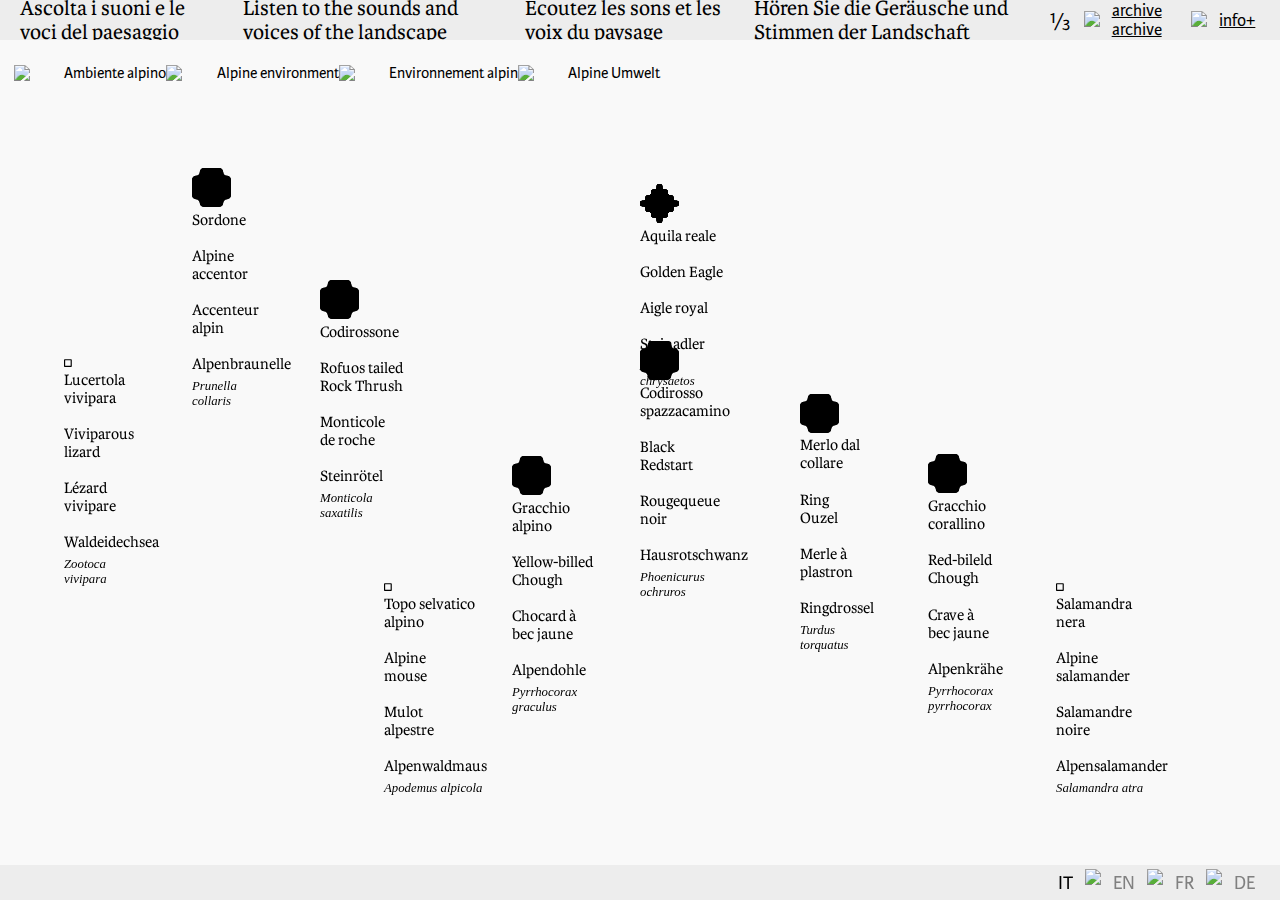
==== commit d0194736: "Play with text touch" ====
--- a/index.html
+++ b/index.html
@@ -155,12 +155,14 @@
                 content="lucertola_vivipera"
                 class="icon no-audio"
               ></div>
+              <div class="names-box">
               <span lang="it" class="animal-name">Lucertola<br />vivipara</span>
               <span lang="en" class="animal-name">Viviparous<br />lizard</span>
               <span lang="fr" class="animal-name">Lézard<br />vivipare</span>
               <span lang="de" class="animal-name">Waldeidechsea</span>
               <span class="scientific-name">Zootoca<br />vivipara</span>
             </div>
+            </div>
             <div class="animal-box sordone">
               <div
                 id="sordone"
@@ -168,12 +170,14 @@
                 content="sordone"
                 class="btnAudio icon"
               ></div>
+              <div class="names-box">
               <span lang="it" class="animal-name">Sordone</span>
               <span lang="en" class="animal-name">Alpine<br />accentor</span>
               <span lang="fr" class="animal-name">Accenteur <br />alpin</span>
               <span lang="de" class="animal-name">Alpenbraunelle</span>
               <span class="scientific-name">Prunella<br />collaris</span>
             </div>
+            </div>
             <div class="animal-box codirossone">
               <div
                 id="codirossone"
@@ -181,6 +185,7 @@
                 content="codirossone"
                 class="btnAudio icon"
               ></div>
+              <div class="names-box">
               <span lang="it" class="animal-name">Codirossone</span>
               <span lang="en" class="animal-name"
                 >Rofuos tailed<br />Rock Thrush</span
@@ -189,12 +194,14 @@
               <span lang="de" class="animal-name">Steinrötel</span>
               <span class="scientific-name">Monticola<br />saxatilis</span>
             </div>
+            </div>
             <div class="animal-box topo-selvatico-alpino">
               <div
                 data-type="no-audio-left-bottom-align"
                 content="topo_selvatico_alpino"
                 class="icon no-audio"
               ></div>
+              <div class="names-box">
               <span lang="it" class="animal-name"
                 >Topo selvatico<br />alpino</span
               >
@@ -203,6 +210,7 @@
               <span lang="de" class="animal-name">Alpenwaldmaus</span>
               <span class="scientific-name">Apodemus alpicola</span>
             </div>
+            </div>
             <div class="animal-box gracchio-alpino">
               <div
                 id="gracchio_alpino"
@@ -210,6 +218,7 @@
                 content="gracchio_alpino"
                 class="btnAudio icon"
               ></div>
+              <div class="names-box">
               <span lang="it" class="animal-name">Gracchio<br />alpino</span>
               <span lang="en" class="animal-name"
                 >Yellow-billed<br />Chough</span
@@ -220,6 +229,7 @@
               <span lang="de" class="animal-name">Alpendohle</span>
               <span class="scientific-name">Pyrrhocorax<br />graculus</span>
             </div>
+            </div>
             <div class="animal-box aquila-reale">
               <div
                 lang="it"
@@ -228,6 +238,7 @@
                 content="aquila_reale"
                 class="btnAudio icon"
               ></div>
+              <div class="names-box"></div>
               <div
                 lang="en"
                 id="EN_Golden_eagle"
@@ -249,12 +260,14 @@
                 content="aquila_reale"
                 class="btnAudio icon"
               ></div>
+              <div class="names-box">
               <span lang="it" class="animal-name">Aquila reale</span>
               <span lang="en" class="animal-name">Golden Eagle</span>
               <span lang="fr" class="animal-name">Aigle royal</span>
               <span lang="de" class="animal-name">Steinadler</span>
               <span class="scientific-name">Aquila<br />chrysaetos</span>
             </div>
+            </div>
             <div class="animal-box codirosso-spazzacamino">
               <div
                 id="codirosso_spazzacamino"
@@ -262,6 +275,7 @@
                 content="codirosso_spazzacamino"
                 class="btnAudio icon"
               ></div>
+              <div class="names-box">
               <span lang="it" class="animal-name"
                 >Codirosso<br />spazzacamino</span
               >
@@ -270,6 +284,7 @@
               <span lang="de" class="animal-name">Hausrotschwanz</span>
               <span class="scientific-name">Phoenicurus<br />ochruros</span>
             </div>
+            </div>
             <div class="animal-box merlo_dal_collare">
               <div
                 id="merlo_dal_collare"
@@ -277,12 +292,14 @@
                 content="merlo_dal_collare"
                 class="btnAudio icon"
               ></div>
+              <div class="names-box">
               <span lang="it" class="animal-name">Merlo dal<br />collare</span>
               <span lang="en" class="animal-name">Ring<br />Ouzel</span>
               <span lang="fr" class="animal-name">Merle à<br />plastron</span>
               <span lang="de" class="animal-name">Ringdrossel</span>
               <span class="scientific-name">Turdus<br />torquatus</span>
             </div>
+            </div>
             <div class="animal-box gracchio-corallino">
               <div
                 id="gracchio_corallino"
@@ -290,24 +307,28 @@
                 content="gracchio_corallino"
                 class="btnAudio icon"
               ></div>
+              <div class="names-box">
               <span lang="it" class="animal-name">Gracchio<br />corallino</span>
               <span lang="en" class="animal-name">Red-bileld<br />Chough</span>
               <span lang="fr" class="animal-name">Crave à<br />bec jaune</span>
               <span lang="de" class="animal-name">Alpenkrähe</span>
               <span class="scientific-name">Pyrrhocorax<br />pyrrhocorax</span>
             </div>
+            </div>
             <div class="animal-box salamandra-nera">
               <div
                 data-type="no-audio-left-bottom-align"
                 content="salamandra_nera"
                 class="icon no-audio"
               ></div>
+              <div class="names-box">
               <span lang="it" class="animal-name">Salamandra<br />nera</span>
               <span lang="en" class="animal-name">Alpine<br />salamander</span>
               <span lang="fr" class="animal-name">Salamandre<br />noire</span>
               <span lang="de" class="animal-name">Alpensalamander</span>
               <span class="scientific-name">Salamandra atra</span>
             </div>
+            </div>
           </div>
           <div class="slide slideTwo">
             <div class="animal-box marmotta">
@@ -339,18 +360,21 @@
                 content="marmotta"
                 class="btnAudio icon"
               ></div>
+              <div class="names-box">
               <span lang="it" class="animal-name">Marmotta</span>
               <span lang="en" class="animal-name">Alpine<br />marmot</span>
               <span lang="fr" class="animal-name">Marmotte<br />des Alpes</span>
               <span lang="de" class="animal-name">Alpenmurmeltier</span>
               <span class="scientific-name">Marmota<br />marmota</span>
             </div>
+            </div>
             <div class="animal-box marasso">
               <div
                 data-type="no-audio-left-bottom-align"
                 content="marasso"
                 class="icon no-audio"
               ></div>
+              <div class="names-box">
               <span lang="it" class="animal-name">Marasso</span>
               <span lang="en" class="animal-name"
                 >Common European<br />adder</span
@@ -359,6 +383,7 @@
               <span lang="de" class="animal-name">Kreuzotter</span>
               <span class="scientific-name">Vipera<br />berus</span>
             </div>
+            </div>
             <div class="animal-box coturnice">
               <div
                 id="coturnice"
@@ -366,12 +391,14 @@
                 content="coturnice"
                 class="btnAudio icon"
               ></div>
+              <div class="names-box">
               <span lang="it" class="animal-name">Coturnice</span>
               <span lang="en" class="animal-name">Rock<br />Partridge</span>
               <span lang="fr" class="animal-name">Perdrix<br />bartavelle</span>
               <span lang="de" class="animal-name">Steinhuhn</span>
               <span class="scientific-name">Alectoris graeca</span>
             </div>
+            </div>
             <div class="animal-box culbianco">
               <div
                 id="culbianco"
@@ -379,6 +406,7 @@
                 content="culbianco"
                 class="btnAudio icon"
               ></div>
+              <div class="names-box">
               <span lang="it" class="animal-name">Culbianco ♂</span>
               <span lang="en" class="animal-name"
                 >Northern<br />Wheatear ♂</span
@@ -390,6 +418,7 @@
               <span lang="de" class="animal-name">Steinschmätzer ♂</span>
               <span class="scientific-name">Oenanthe<br />oenanthe</span>
             </div>
+            </div>
             <div class="animal-box passera-scopaiola">
               <div
                 id="passera_scopaiola"
@@ -397,12 +426,14 @@
                 content="passera_scopaiola"
                 class="btnAudio icon"
               ></div>
+              <div class="names-box">
               <span lang="it" class="animal-name">Passera<br />scopaiola</span>
               <span lang="en" class="animal-name">Dunnock</span>
               <span lang="fr" class="animal-name">Accenteur<br />mouchet</span>
               <span lang="de" class="animal-name">Heckenbraunelle</span>
               <span class="scientific-name">Prunella<br />modularis</span>
             </div>
+            </div>
             <div class="animal-box camoscio">
               <div
                 id="camoscio"
@@ -410,6 +441,7 @@
                 content="camoscio_M"
                 class="btnAudio icon"
               ></div>
+              <div class="names-box">
               <span lang="it" class="animal-name">Camoscio ♂</span>
               <span lang="en" class="animal-name"
                 >Alpine<br />
@@ -419,6 +451,7 @@
               <span lang="de" class="animal-name">Gämse ♂</span>
               <span class="scientific-name">Rupicapra<br />rupicapra</span>
             </div>
+            </div>
             <div class="animal-box stambecco-alpino">
               <div
                 id="stambecco"
@@ -426,6 +459,7 @@
                 content="stambecco_alpino_F"
                 class="btnAudio icon"
               ></div>
+              <div class="names-box">
               <span lang="it" class="animal-name">Stambecco<br />alpino ♀</span>
               <span lang="en" class="animal-name">Alpine<br />ibex ♀</span>
               <span lang="fr" class="animal-name"
@@ -434,6 +468,7 @@
               <span lang="de" class="animal-name">Alpensteinbock ♀</span>
               <span class="scientific-name">Capra ibex</span>
             </div>
+            </div>
             <div class="animal-box spioncello">
               <div
                 id="spioncello"
@@ -441,24 +476,28 @@
                 content="spioncello"
                 class="btnAudio icon"
               ></div>
+              <div class="names-box">
               <span lang="it" class="animal-name">Spioncello</span>
               <span lang="en" class="animal-name">Water<br />Pipit</span>
               <span lang="fr" class="animal-name">Pipit<br />spioncelle</span>
               <span lang="de" class="animal-name">Bergpieper</span>
               <span class="scientific-name">Anthus<br />spinoletta</span>
             </div>
+            </div>
             <div class="animal-box toporagno-alpino">
               <div
                 data-type="no-audio-left-bottom-align"
                 content="toporagno_alpino"
                 class="icon no-audio"
               ></div>
+              <div class="names-box">
               <span lang="it" class="animal-name">Toporagno<br />alpino</span>
               <span lang="en" class="animal-name">Alpine<br />shrew</span>
               <span lang="fr" class="animal-name">Musaraigne<br />alpine</span>
               <span lang="de" class="animal-name">Alpenspitzmaus</span>
               <span class="scientific-name">Sorex alpinus</span>
             </div>
+            </div>
           </div>
           <div class="slide slideThree">
             <div class="animal-box arvicola-delle-nevi">
@@ -467,6 +506,7 @@
                 content="arvicola_delle_nevi"
                 class="icon no-audio"
               ></div>
+              <div class="names-box">
               <span lang="it" class="animal-name"
                 >Arvicola<br />delle nevi</span
               >
@@ -477,6 +517,7 @@
               <span lang="de" class="animal-name">Schneemaus</span>
               <span class="scientific-name">Chionomys<br />nivalis</span>
             </div>
+            </div>
             <div class="animal-box camoscio-page-three">
               <div
                 id="camoscio"
@@ -484,6 +525,7 @@
                 content="camoscio_F"
                 class="btnAudio icon"
               ></div>
+              <div class="names-box">
               <span lang="it" class="animal-name">Camoscio ♀</span>
               <span lang="en" class="animal-name"
                 >Alpine<br />
@@ -493,6 +535,7 @@
               <span lang="de" class="animal-name">Gämse ♀</span>
               <span class="scientific-name">Rupicapra<br />rupicapra</span>
             </div>
+            </div>
             <div class="animal-box stambecco-alpino-page-three">
               <div
                 lang="it"
@@ -522,6 +565,7 @@
                 content="stambecco_alpino_M"
                 class="btnAudio icon"
               ></div>
+              <div class="names-box">
               <span lang="it" class="animal-name">Stambecco<br />alpino ♂</span>
               <span lang="en" class="animal-name">Alpine<br />ibex ♂</span>
               <span lang="fr" class="animal-name"
@@ -530,6 +574,7 @@
               <span lang="de" class="animal-name">Alpensteinbock ♂</span>
               <span class="scientific-name">Capra ibex</span>
             </div>
+            </div>
             <div class="animal-box fringuello-alpino">
               <div
                 id="fringuello_alpino"
@@ -537,12 +582,14 @@
                 content="fringuello_alpino"
                 class="btnAudio icon"
               ></div>
+              <div class="names-box">
               <span lang="it" class="animal-name">Fringuello<br />alpino</span>
               <span lang="en" class="animal-name">Snowfinch</span>
               <span lang="fr" class="animal-name">Niverolle<br />alpine</span>
               <span lang="de" class="animal-name">Schneesperling</span>
               <span class="scientific-name">Montifringilla<br />nivalis</span>
             </div>
+            </div>
             <div class="animal-box picchio-muraiolo">
               <div
                 id="picchio_muraiolo"
@@ -550,6 +597,7 @@
                 content="picchio_muraiolo"
                 class="btnAudio icon"
               ></div>
+              <div class="names-box">
               <span lang="it" class="animal-name">Picchio<br />muraiolo</span>
               <span lang="en" class="animal-name">Wallcreeper</span>
               <span lang="fr" class="animal-name"
@@ -557,6 +605,7 @@
               >
               <span lang="de" class="animal-name">Mauerläufer</span>
               <span class="scientific-name">Tichodroma<br />muraria</span>
+            </div>
             </div>
           </div>
         </div>
--- a/style.css
+++ b/style.css
@@ -1,4 +1,3 @@
-
 /* Fonts */
 
 @font-face {
@@ -15,7 +14,6 @@
   font-family: KarminaSansR;
   src: url(assets/fonts/KarminaSans_Regular.otf);
 }
-
 
 body {
   margin: 0;
@@ -45,16 +43,14 @@
   font-size: 1.36em;
 }
 
-.separator img{
+.separator img {
   margin: 2px 12px 0;
   width: 0.095em;
-
-}
-
-.separator-footer img{
+}
+
+.separator-footer img {
   margin: 16px 12px 0;
   width: 0.095em;
-
 }
 
 .archivio-header {
@@ -65,7 +61,7 @@
   display: flex;
   flex-direction: row;
   align-items: center;
-  -webkit-tap-highlight-color:  rgba(255, 255, 255, 0); 
+  -webkit-tap-highlight-color: rgba(255, 255, 255, 0);
 }
 
 .indicator {
@@ -86,7 +82,7 @@
   margin: 0 auto;
   height: calc(100vh - 3.8em);
   width: 100%;
-  top: 2.5em;;
+  top: 2.5em;
   user-select: none;
   touch-action: pan-y;
 }
@@ -130,25 +126,24 @@
   cursor: pointer;
   height: 40px;
   width: 2em;
-  -webkit-tap-highlight-color:  rgba(255, 255, 255, 0); 
+  -webkit-tap-highlight-color: rgba(255, 255, 255, 0);
 }
 
 .prev {
   position: absolute;
   left: 0px;
   z-index: 1;
-  background: url(assets/left.svg);
+  background: url(assets/icons/left.svg);
   margin-left: 0.9em;
   background-repeat: no-repeat;
-  
 }
 
 .next {
   position: absolute;
   right: 0px;
   z-index: 1;
-  background: url(assets/right.svg);
-   background-repeat: no-repeat;
+  background: url(assets/icons/right.svg);
+  background-repeat: no-repeat;
 }
 
 .next.disabled,
@@ -160,38 +155,46 @@
 .main-audio {
   width: 2.45em;
   cursor: pointer;
-  -webkit-tap-highlight-color:  rgba(255, 255, 255, 0); 
+  -webkit-tap-highlight-color: rgba(255, 255, 255, 0);
 }
 
 .icon-versi {
   width: 2.45em;
-  -webkit-tap-highlight-color:  rgba(255, 255, 255, 0); 
+  -webkit-tap-highlight-color: rgba(255, 255, 255, 0);
 }
 
 .main-audio-playing {
   width: 2.45em;
   cursor: pointer;
-  -webkit-tap-highlight-color:  rgba(255, 255, 255, 0); 
+  -webkit-tap-highlight-color: rgba(255, 255, 255, 0);
 }
 
 /* Animal Boxes */
 
-
-.animal-box{
+.animal-box {
   display: flex;
   flex-direction: column;
   flex-wrap: wrap;
   align-items: flex-start;
 }
 
+.names-box {
+  display: flex;
+  flex-direction: column;
+  position: absolute;
+  top: 1.9em;
+  z-index: 0;
+  width: 100px;
+}
+
 .animal-name {
-  font-family: 'Karmina';
+  font-family: "Karmina";
   font-size: 1em;
   margin: 0.77em 0 0.37em 0;
 }
 
 .scientific-name {
-  font-family: 'KarminaSans_Light';
+  font-family: "KarminaSans_Light";
   font-size: 0.8em;
   font-style: italic;
 }
@@ -200,7 +203,7 @@
   background-size: 2.45em;
   background-repeat: no-repeat;
   cursor: pointer;
-  -webkit-tap-highlight-color:  rgba(255, 255, 255, 0); 
+  -webkit-tap-highlight-color: rgba(255, 255, 255, 0);
 }
 
 .icon.icon-archivio {
@@ -209,23 +212,32 @@
   height: 2.45em;
 }
 
-.animal-box .icon{
+.animal-box .icon {
+  width: 4.9em;
+  height: 6.9em;
+  background-position: top left;
+  position: absolute;
+  z-index: 1;
+}
+
+.animal-box .image {
   width: 4.9em;
   height: 4.9em;
-  background-position: bottom left;
-}
-
+  position: absolute;
+  z-index: 1;
+  bottom: -2.4em;
+}
+
+/* X ANTONELLA DIMENSIONE IMMAGINI */
 .image {
   width: 4.9em;
   height: 4.9em;
   background-size: cover;
   background-position: center;
   border-radius: 10px;
-  -webkit-tap-highlight-color:  rgba(255, 255, 255, 0); 
+  -webkit-tap-highlight-color: rgba(255, 255, 255, 0);
   cursor: pointer;
 }
-
-
 
 /* .verso-black {
   background-image: url(assets/icons/verso-black.svg);
@@ -233,127 +245,126 @@
 
 /* Animal Boxes - SLIDE ONE*/
 
-
 .lucertola-vivipara {
   position: absolute;
-  top: 16em;
+  top: 18em;
   left: 4em;
 }
 
 .sordone {
   position: absolute;
+  top: 8em;
+  left: 12em;
+}
+
+.codirossone {
+  position: absolute;
+  top: 15em;
+  left: 20em;
+}
+
+.topo-selvatico-alpino {
+  position: absolute;
+  top: 32em;
+  left: 24em;
+}
+
+.gracchio-alpino {
+  position: absolute;
+  top: 26em;
+  left: 32em;
+}
+
+.aquila-reale {
+  position: absolute;
+  top: 9em;
+  left: 40em;
+}
+
+.codirosso-spazzacamino {
+  position: absolute;
+  top: 18.8em;
+  left: 40em;
+}
+
+.merlo_dal_collare {
+  position: absolute;
+  top: 22.1em;
+  left: 50em;
+}
+
+.gracchio-corallino {
+  position: absolute;
+  top: 25.9em;
+  left: 58em;
+}
+
+.salamandra-nera {
+  position: absolute;
+  top: 32em;
+  left: 66em;
+}
+
+/* Animal Boxes - SLIDE TWO*/
+
+.slideTwo {
+  position: relative;
+}
+
+.marmotta {
+  position: absolute;
+  top: 10em;
+  left: 4em;
+}
+
+.marasso {
+  position: absolute;
+  top: 25em;
+  left: 14em;
+}
+
+.coturnice {
+  position: absolute;
+  top: 15em;
+  left: 24em;
+}
+
+.culbianco {
+  position: absolute;
+  top: 30em;
+  left: 30em;
+}
+
+.passera-scopaiola {
+  position: absolute;
+  top: 8em;
+  left: 34em;
+}
+
+.camoscio {
+  position: absolute;
+  top: 27em;
+  left: 44em;
+}
+
+.stambecco-alpino {
+  position: absolute;
   top: 6em;
-  left: 12em;
-}
-
-.codirossone {
-  position: absolute;
-  top: 13em;
-  left: 20em;
-}
-
-.topo-selvatico-alpino {
-  position: absolute;
-  top: 30em;
-  left: 24em;
-}
-
-.gracchio-alpino {
-  position: absolute;
-  top: 24em;
-  left: 32em;
-}
-
-.aquila-reale {
-  position: absolute;
-  top: 7em;
-  left: 40em;
-}
-
-.codirosso-spazzacamino {
-  position: absolute;
-  top: 16.8em;
-  left: 40em;
-}
-
-.merlo_dal_collare {
-  position: absolute;
-  top: 20.1em;
-  left: 50em;
-}
-
-.gracchio-corallino{
-  position: absolute;
-  top: 23.9em;
-  left: 58em;
-}
-
-.salamandra-nera {
+  left: 52em;
+}
+
+.spioncello {
+  position: absolute;
+  top: 12em;
+  left: 62em;
+}
+
+.toporagno-alpino {
   position: absolute;
   top: 30em;
   left: 66em;
 }
 
-/* Animal Boxes - SLIDE TWO*/
-
-.slideTwo {
-  position: relative;
-}
-
-.marmotta {
-  position: absolute;
-  top: 8em;
-  left: 4em;
-}
-
-.marasso {
-  position: absolute;
-  top: 23em;
-  left: 14em;
-}
-
-.coturnice {
-  position: absolute;
-  top: 13em;
-  left: 24em;
-}
-
-.culbianco {
-  position: absolute;
-  top: 28em;
-  left: 30em;
-}
-
-.passera-scopaiola {
-  position: absolute;
-  top: 6em;
-  left: 34em;
-}
-
-.camoscio {
-  position: absolute;
-  top: 25em;
-  left: 44em;
-}
-
-.stambecco-alpino {
-  position: absolute;
-  top: 4em;
-  left: 52em;
-}
-
-.spioncello {
-  position: absolute;
-  top: 12em;
-  left: 62em;
-}
-
-.toporagno-alpino {
-  position: absolute;
-  top: 28em;
-  left: 66em;
-}
-
 /* Animal Boxes - SLIDE Three*/
 
 .slideThree {
@@ -362,34 +373,33 @@
 
 .arvicola-delle-nevi {
   position: absolute;
-  top: 27em;
+  top: 29em;
   left: 5em;
 }
 
 .camoscio-page-three {
   position: absolute;
-  top: 13em;
+  top: 15em;
   left: 22em;
 }
 
 .stambecco-alpino-page-three {
   position: absolute;
-  top: 26em;
+  top: 28em;
   left: 34em;
 }
 
 .fringuello-alpino {
   position: absolute;
-  top: 6em;
+  top: 8em;
   left: 50em;
 }
 
 .picchio-muraiolo {
   position: absolute;
-  top: 13em;
+  top: 15em;
   left: 64em;
 }
-
 
 /* Below Header container */
 
@@ -434,7 +444,7 @@
   display: flex;
   position: absolute;
   right: 1.3em;
-  color: #808080
+  color: #808080;
 }
 
 .active-language {
@@ -465,7 +475,7 @@
   text-decoration: underline;
   font-size: 1.1em;
   cursor: pointer;
-  -webkit-tap-highlight-color:  rgba(255, 255, 255, 0); 
+  -webkit-tap-highlight-color: rgba(255, 255, 255, 0);
 }
 
 .close-box {
@@ -591,6 +601,14 @@
 
 /*  Archivio Table*/
 
+.table-top-mask {
+  height: 40px;
+  position: fixed;
+  top: 40px;
+  background-color: #f9f9f9;
+  width: 100vw;
+}
+
 .archivio-table {
   border-collapse: collapse;
   max-width: 100vw;
@@ -600,7 +618,7 @@
 
 .archivio-table tr {
   border-bottom: 0.029em solid black;
-  vertical-align:-webkit-baseline-middle; 
+  vertical-align: -webkit-baseline-middle;
   vertical-align: middle;
 }
 
@@ -614,11 +632,15 @@
   line-height: 106.9%;
 }
 
-.archivio-table tr:first-child td {
+.archivio-table tr:first-child th {
   padding-bottom: 0.6em;
-}
-
-
+  font-weight: unset;
+  text-align: left;
+  position: sticky;
+  background-color: #f9f9f9;
+  top: 3.9em;
+  box-shadow: inset 0 0 0 #000000, inset 0 -1px 0 #000000;
+}
 
 .soggeto-name {
   font-family: "Karmina";
@@ -647,10 +669,9 @@
   font-size: 1em;
   line-height: 106.9%;
 }
-.archivio-table tr:nth-child(n + 2) td {
+.archivio-table tr:nth-child(n + 1) td {
   padding: 0.5em 0;
 }
-
 
 .fix-archivio {
   overflow-y: hidden;
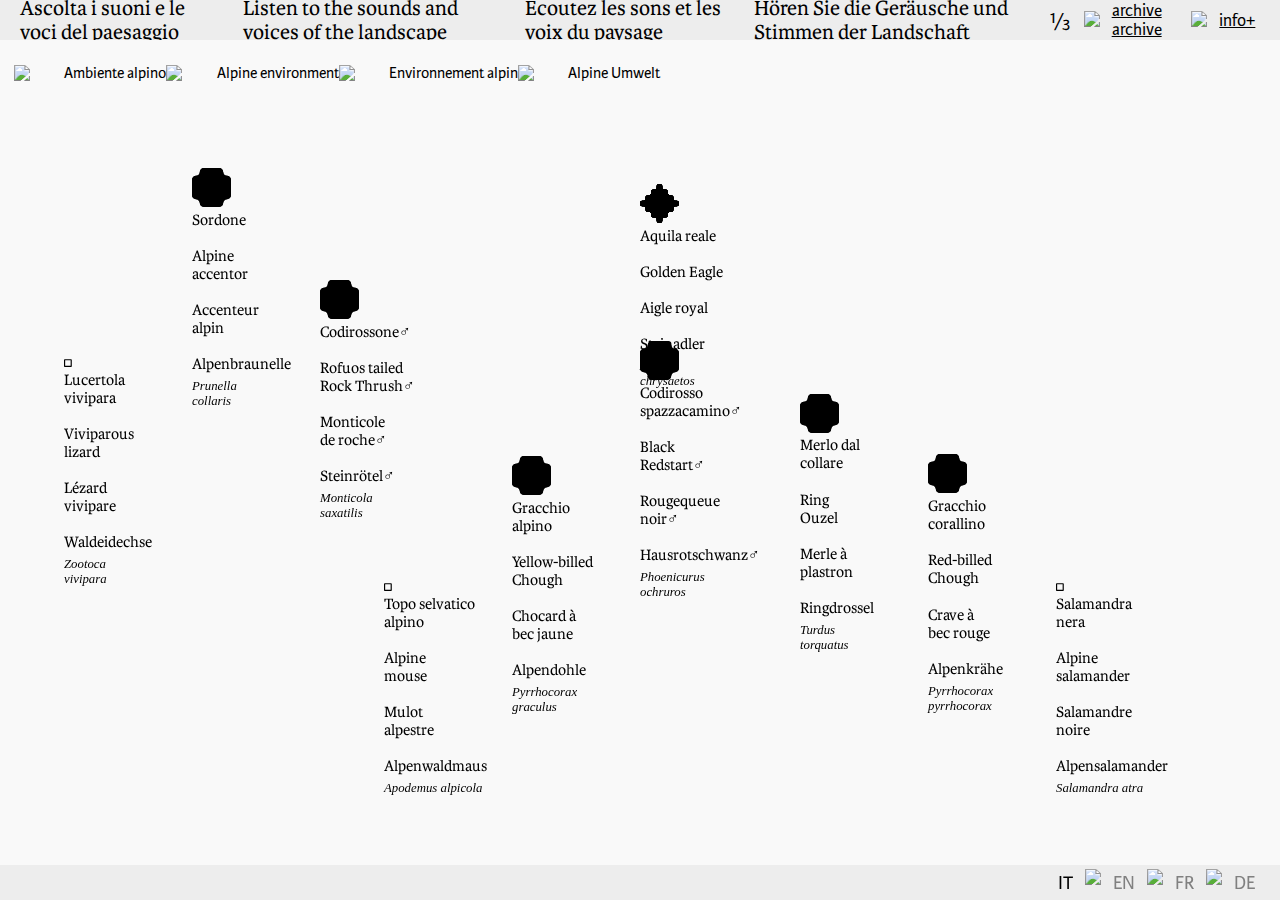
==== commit b042f157: "glyphs correction" ====
--- a/index.html
+++ b/index.html
@@ -159,7 +159,7 @@
               <span lang="it" class="animal-name">Lucertola<br />vivipara</span>
               <span lang="en" class="animal-name">Viviparous<br />lizard</span>
               <span lang="fr" class="animal-name">Lézard<br />vivipare</span>
-              <span lang="de" class="animal-name">Waldeidechsea</span>
+              <span lang="de" class="animal-name">Waldeidechse</span>
               <span class="scientific-name">Zootoca<br />vivipara</span>
             </div>
             </div>
@@ -186,12 +186,12 @@
                 class="btnAudio icon"
               ></div>
               <div class="names-box">
-              <span lang="it" class="animal-name">Codirossone</span>
+              <span lang="it" class="animal-name">Codirossone♂</span>
               <span lang="en" class="animal-name"
-                >Rofuos tailed<br />Rock Thrush</span
-              >
-              <span lang="fr" class="animal-name">Monticole<br />de roche</span>
-              <span lang="de" class="animal-name">Steinrötel</span>
+                >Rofuos tailed<br />Rock Thrush♂</span
+              >
+              <span lang="fr" class="animal-name">Monticole<br />de roche♂</span>
+              <span lang="de" class="animal-name">Steinrötel♂</span>
               <span class="scientific-name">Monticola<br />saxatilis</span>
             </div>
             </div>
@@ -277,11 +277,11 @@
               ></div>
               <div class="names-box">
               <span lang="it" class="animal-name"
-                >Codirosso<br />spazzacamino</span
-              >
-              <span lang="en" class="animal-name">Black<br />Redstart</span>
-              <span lang="fr" class="animal-name">Rougequeue<br />noir</span>
-              <span lang="de" class="animal-name">Hausrotschwanz</span>
+                >Codirosso<br />spazzacamino♂</span
+              >
+              <span lang="en" class="animal-name">Black<br />Redstart♂</span>
+              <span lang="fr" class="animal-name">Rougequeue<br />noir♂</span>
+              <span lang="de" class="animal-name">Hausrotschwanz♂</span>
               <span class="scientific-name">Phoenicurus<br />ochruros</span>
             </div>
             </div>
@@ -309,8 +309,8 @@
               ></div>
               <div class="names-box">
               <span lang="it" class="animal-name">Gracchio<br />corallino</span>
-              <span lang="en" class="animal-name">Red-bileld<br />Chough</span>
-              <span lang="fr" class="animal-name">Crave à<br />bec jaune</span>
+              <span lang="en" class="animal-name">Red-billed<br />Chough</span>
+              <span lang="fr" class="animal-name">Crave à<br />bec rouge</span>
               <span lang="de" class="animal-name">Alpenkrähe</span>
               <span class="scientific-name">Pyrrhocorax<br />pyrrhocorax</span>
             </div>
@@ -659,15 +659,14 @@
             <div lang="de" class="info-title">Tonarchive</div>
             <table>
               <tr>
-                <td>- Biblioteca Museo</td>
                 <td>- Aporee</td>
-              </tr>
-              <tr>
                 <td>- Aplsalts</td>
+              </tr>
+              <tr>
                 <td>- Envato Elements</td>
-              </tr>
-              <tr>
                 <td>- Vogelwarte</td>
+              </tr>
+              <tr>
                 <td>- Fonik</td>
               </tr>
             </table>
@@ -681,11 +680,52 @@
             <div class="info-subtitle">SUPSI - Istituto Design</div>
             <table>
               <tr>
+                <td>Alberto Guerra</td>
+                <td lang="it">Sviluppo interfaccia</td>
+                <td lang="en">Interface development</td>
+                <td lang="fr">Développement interfaces</td>
+                <td lang="de">Schnittstellenentwicklung</td>
+              </tr>
+              <tr>
+                <td>Antonella Autuori</td>
+                <td lang="it">Design interfaccia</td>
+                <td lang="en">Design interface</td>
+                <td lang="fr">Design d'interface</td>
+                <td lang="de">Design der schnittstelle</td>
+              </tr>
+              <tr>
+                <td>Daniele Murgia</td>
+                <td lang="it">Sound design</td>
+                <td lang="en">Sound design</td>
+                <td lang="fr">Réalisation sonore</td>
+                <td lang="de">Tonproduktion</td>
+              </tr>
+              <tr>
+                <td>Giulio Zaccarelli</td>
+                <td lang="it">Design totem espositivo</td>
+                <td lang="en">Ausstellung totem design</td>
+                <td lang="fr">Exposition totem design</td>
+                <td lang="de">Ausstellung totem design</td>
+              </tr>
+              <tr>
                 <td>Jean-Pierre Calderolo</td>
-                <td lang="it">Coordinatore progetto</td>
-                <td lang="en">Project coordinator</td>
-                <td lang="fr">Coordinateur de projet</td>
-                <td lang="de">Projektkoordinator</td>
+                <td lang="it">Coordinamento progetto</td>
+                <td lang="en">Project coordination</td>
+                <td lang="fr">Coordination de projet</td>
+                <td lang="de">Projektkoordinierung</td>
+              </tr>
+            <!-- </table>
+            <div lang="it" class="info-subtitle">Collaboratori esterni</div>
+            <div lang="en" class="info-subtitle">External collaborators</div>
+            <div lang="fr" class="info-subtitle">Collaborateurs externes</div>
+            <div lang="de" class="info-subtitle">Externe Mitarbeiter</div>
+            <table> -->
+              <tr>
+                <td>Juan C. Alzate Peña</td>
+                <td lang="it">Sviluppo interfaccia</td>
+                <td lang="en">Interface development</td>
+                <td lang="fr">Développement interfaces</td>
+                <td lang="de">Schnittstellenentwicklung</td>
               </tr>
               <tr>
                 <td>Marta Pucciarelli</td>
@@ -701,140 +741,76 @@
                 <td lang="fr">Activités éducatives</td>
                 <td lang="de">Bildungsaktivitäten</td>
               </tr>
-              <tr>
-                <td>Giulio Zaccarelli</td>
-                <td lang="it">Parete scientifica</td>
-                <td lang="en">Scientific wall</td>
-                <td lang="fr">Mur scientifique</td>
-                <td lang="de">Wissenschaftliche Wand</td>
-              </tr>
-              <tr>
-                <td>Antonella Autuori</td>
-                <td lang="it">Interfaccia sonora</td>
-                <td lang="en">Sound interface</td>
-                <td lang="fr">Interface sonore</td>
-                <td lang="de">Sound-Schnittstelle</td>
-              </tr>
             </table>
-            <div lang="it" class="info-subtitle">Collaboratori esterni</div>
-            <div lang="en" class="info-subtitle">External collaborators</div>
-            <div lang="fr" class="info-subtitle">Collaborateurs externes</div>
-            <div lang="de" class="info-subtitle">Externe Mitarbeiter</div>
             <table>
-              <tr>
-                <td>Daniele Murgia</td>
-                <td lang="it">Produzione suoni</td>
-                <td lang="en">Sound production</td>
-                <td lang="fr">Réalisation sonore</td>
-                <td lang="de">Tonproduktion</td>
-              </tr>
-              <tr>
-                <td>Juan C. Alzate Peña</td>
-                <td lang="it">Sviluppo interfaccia</td>
-                <td lang="en">Interface development</td>
-                <td lang="fr">Développement d'interfaces</td>
-                <td lang="de">Schnittstellenentwicklung</td>
-              </tr>
-              <tr>
-                <td>Alberto Guerra</td>
-                <td lang="it">Sviluppo interfaccia</td>
-                <td lang="en">Interface development</td>
-                <td lang="fr">Développement d'interfaces</td>
-                <td lang="de">Schnittstellenentwicklung</td>
-              </tr>
+              <div lang="it" class="info-subtitle">UNITAS - Associazione Ciechi e Ipovedenti<br>della Svizzera</div>
+              <div lang="en" class="info-subtitle">UNITAS - Association of the Blind and Visually Impaired<br>of Switzerland
+              </div>
+              <div lang="fr" class="info-subtitle">UNITAS - Association des aveugles et malvoyants<br>de Suisse</div>
+              <div lang="de" class="info-subtitle">UNITAS - Blinden- und Sehbehindertenverband<br>der Schweiz</div>
             </table>
-            <div lang="it" class="info-subtitle">
-              UNITAS - Associazione Ciechi e Ipovedenti<br />della Svizzera
-            </div>
-            <div lang="en" class="info-subtitle">
-              UNITAS - Association of the Blind and Visually Impaired<br />of
-              Switzerland
-            </div>
-            <div lang="fr" class="info-subtitle">
-              UNITAS - Association des aveugles et malvoyants<br />de Suisse
-            </div>
-            <div lang="de" class="info-subtitle">
-              UNITAS - Blinden- und Sehbehindertenverband<br />der Schweiz
-            </div>
-            <table>
-              <tr>
-                <td>Giorgietti Pia</td>
-                <td lang="it">Ruolo</td>
-                <td lang="en">Ruolo</td>
-                <td lang="fr">Ruolo</td>
-                <td lang="de">Ruolo</td>
-              </tr>
-              <tr>
-                <td>Tiziana</td>
-                <td>Ruolo</td>
-              </tr>
-            </table>
-            <div lang="it" class="info-subtitle">
-              UNISMR - Università degli Studi della Repubblica<br />di San
-              Marino
-            </div>
-            <div lang="en" class="info-subtitle">
-              UNISMR - University of the Republic <br />of San Marino
-            </div>
-            <div lang="fr" class="info-subtitle">
-              UNISMR - Université de la République<br />de Saint-Marin
-            </div>
-            <div lang="de" class="info-subtitle">
-              UNISMR - Universität der Republik<br />San Marino
-            </div>
-            <div lang="it" class="info-p">
-              Realizzazione della traccia<br />“Una passeggiata sonora”
-            </div>
-            <div lang="en" class="info-p">
-              Creation of the track<br />"A sound walk"
-            </div>
-            <div lang="fr" class="info-p">
-              Création du morceau<br />"Une promenade sonore"
-            </div>
-            <div lang="de" class="info-p">
-              Erstellung des Tracks <br />"Ein klangvoller Spaziergang"
-            </div>
-            <table>
-              <tr>
-                <td>Roberto Paci dalò</td>
-                <td lang="it">Docente</td>
-                <td lang="en">Professor</td>
-                <td lang="fr">Professeur</td>
-                <td lang="de">Professor</td>
-              </tr>
-              <tr>
-                <td>Alessandra Bosco</td>
-                <td lang="it">Docente</td>
-                <td lang="en">Professor</td>
-                <td lang="fr">Professeur</td>
-                <td lang="de">Professor</td>
-              </tr>
-              <tr>
-                <td>Alice di Francescantonio</td>
-                <td lang="it">Progettista</td>
-                <td lang="en">Designer</td>
-                <td lang="fr">Designer</td>
-                <td lang="de">Designer</td>
-              </tr>
-              <tr>
-                <td>Marta Mezzetti</td>
-                <td lang="it">Progettista</td>
-                <td lang="en">Designer</td>
-                <td lang="fr">Designer</td>
-                <td lang="de">Designer</td>
-              </tr>
-              <tr>
-                <td>Nicolò Sinatra</td>
-                <td lang="it">Progettista</td>
-                <td lang="en">Designer</td>
-                <td lang="fr">Designer</td>
-                <td lang="de">Designer</td>
-              </tr>
-            </table>
+              <!-- <table>
+                <tr>
+                  <td>Giorgietti Pia</td>
+                  <td lang="it">Ruolo</td>
+                  <td lang="en">Ruolo</td>
+                  <td lang="fr">Ruolo</td>
+                  <td lang="de">Ruolo</td>
+                </tr>
+                <tr>
+                  <td>Tiziana</td>
+                  <td>Ruolo</td>
+                </tr>
+              </table> -->
+              <div lang="it" class="info-subtitle">Museo cantonale di storia naturale</div>
+              <div lang="en" class="info-subtitle">Cantonal museum of natural history</div>
+              <div lang="fr" class="info-subtitle">Musée cantonal d'histoire naturelle</div>
+              <div lang="de" class="info-subtitle">Kantonales Museum für Naturkunde</div>
+              <!-- <div lang="it" class="info-p">Realizzazione della traccia<br>“Una passeggiata sonora”</div>
+              <div lang="en" class="info-p">Creation of the track<br>"A sound walk"</div>
+              <div lang="fr" class="info-p">Création du morceau<br>"Une promenade sonore"</div>
+              <div lang="de" class="info-p">Erstellung des Tracks <br>"Ein klangvoller Spaziergang"</div>
+              <table>
+                <tr>
+                  <td>Roberto Paci dalò</td>
+                  <td lang="it">Docente</td>
+                  <td lang="en">Professor</td>
+                  <td lang="fr">Professeur</td>
+                  <td lang="de">Professor</td>
+                </tr>
+                <tr>
+                  <td>Alessandra Bosco</td>
+                  <td lang="it">Docente</td>
+                  <td lang="en">Professor</td>
+                  <td lang="fr">Professeur</td>
+                  <td lang="de">Professor</td>
+                </tr>
+                <tr>
+                  <td>Alice di Francescantonio</td>
+                  <td lang="it">Progettista</td>
+                  <td lang="en">Designer</td>
+                  <td lang="fr">Designer</td>
+                  <td lang="de">Designer</td>
+                </tr>
+                <tr>
+                  <td>Marta Mezzetti</td>
+                  <td lang="it">Progettista</td>
+                  <td lang="en">Designer</td>
+                  <td lang="fr">Designer</td>
+                  <td lang="de">Designer</td>
+                </tr>
+                <tr>
+                  <td>Nicolò Sinatra</td>
+                  <td lang="it">Progettista</td>
+                  <td lang="en">Designer</td>
+                  <td lang="fr">Designer</td>
+                  <td lang="de">Designer</td>
+                </tr>
+              </table>
+            </div> -->
           </div>
         </div>
       </div>
-    </div>
 
     <div id="myCloseBox" class="close-box" onclick="closeInfo()"></div>
 
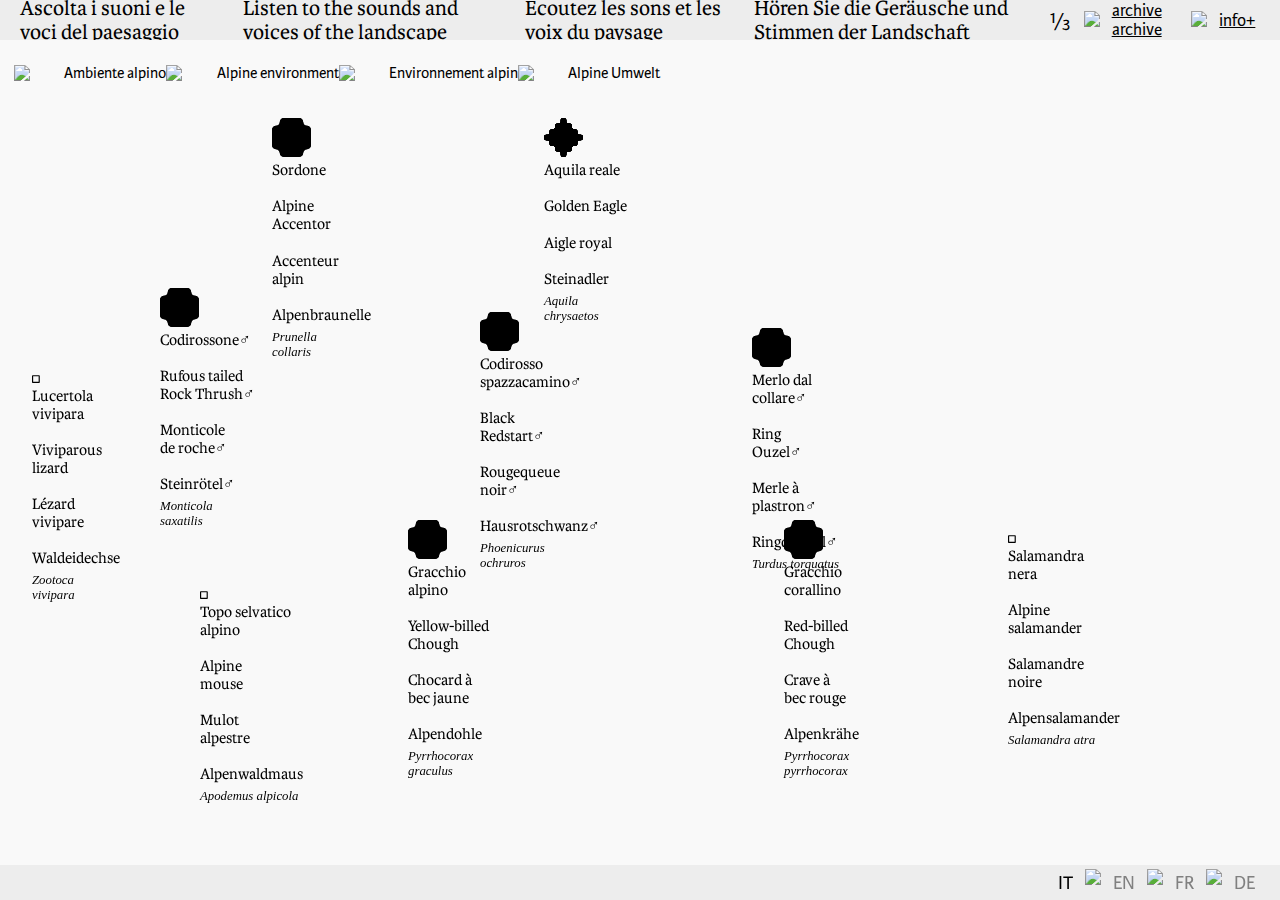
==== commit bf8be650: "position" ====
--- a/index.html
+++ b/index.html
@@ -172,7 +172,7 @@
               ></div>
               <div class="names-box">
               <span lang="it" class="animal-name">Sordone</span>
-              <span lang="en" class="animal-name">Alpine<br />accentor</span>
+              <span lang="en" class="animal-name">Alpine<br />Accentor</span>
               <span lang="fr" class="animal-name">Accenteur <br />alpin</span>
               <span lang="de" class="animal-name">Alpenbraunelle</span>
               <span class="scientific-name">Prunella<br />collaris</span>
@@ -188,7 +188,7 @@
               <div class="names-box">
               <span lang="it" class="animal-name">Codirossone♂</span>
               <span lang="en" class="animal-name"
-                >Rofuos tailed<br />Rock Thrush♂</span
+                >Rufous tailed<br />Rock Thrush♂</span
               >
               <span lang="fr" class="animal-name">Monticole<br />de roche♂</span>
               <span lang="de" class="animal-name">Steinrötel♂</span>
@@ -293,11 +293,11 @@
                 class="btnAudio icon"
               ></div>
               <div class="names-box">
-              <span lang="it" class="animal-name">Merlo dal<br />collare</span>
-              <span lang="en" class="animal-name">Ring<br />Ouzel</span>
-              <span lang="fr" class="animal-name">Merle à<br />plastron</span>
-              <span lang="de" class="animal-name">Ringdrossel</span>
-              <span class="scientific-name">Turdus<br />torquatus</span>
+              <span lang="it" class="animal-name">Merlo dal<br />collare♂</span>
+              <span lang="en" class="animal-name">Ring<br />Ouzel♂</span>
+              <span lang="fr" class="animal-name">Merle à<br />plastron♂</span>
+              <span lang="de" class="animal-name">Ringdrossel♂</span>
+              <span class="scientific-name">Turdus torquatus</span>
             </div>
             </div>
             <div class="animal-box gracchio-corallino">
--- a/style.css
+++ b/style.css
@@ -221,8 +221,8 @@
 }
 
 .animal-box .image {
-  width: 4.9em;
-  height: 4.9em;
+  width: 6.6em; /* 4.9em*/
+  height: 6.6em; /* 4.9em*/
   position: absolute;
   z-index: 1;
   bottom: -2.4em;
@@ -230,8 +230,8 @@
 
 /* X ANTONELLA DIMENSIONE IMMAGINI */
 .image {
-  width: 4.9em;
-  height: 4.9em;
+  width: 6.6em; /* 4.9em*/
+  height: 6.6em; /* 4.9em*/
   background-size: cover;
   background-position: center;
   border-radius: 10px;
@@ -247,62 +247,62 @@
 
 .lucertola-vivipara {
   position: absolute;
-  top: 18em;
-  left: 4em;
+  top: 19em; /* 18em */
+  left: 2em;
 }
 
 .sordone {
   position: absolute;
-  top: 8em;
-  left: 12em;
+  top: 4.9em; /* 8em */
+  left: 17em; /* 12em */
 }
 
 .codirossone {
   position: absolute;
-  top: 15em;
-  left: 20em;
+  top: 15.5em; /* 15em */
+  left: 10em; /* 20em */
 }
 
 .topo-selvatico-alpino {
   position: absolute;
-  top: 32em;
-  left: 24em;
+  top: 32.5em; /*32em*/
+  left: 12.5em; /*24em*/
 }
 
 .gracchio-alpino {
   position: absolute;
-  top: 26em;
-  left: 32em;
+  top: 30em; /*26em*/
+  left: 25.5em; /*32em*/
 }
 
 .aquila-reale {
   position: absolute;
-  top: 9em;
-  left: 40em;
+  top: 4.9em; /*9em*/
+  left: 34em; /*40em*/
 }
 
 .codirosso-spazzacamino {
   position: absolute;
-  top: 18.8em;
-  left: 40em;
+  top: 17em; /*18.4em*/
+  left: 30em; /*40em*/
 }
 
 .merlo_dal_collare {
   position: absolute;
-  top: 22.1em;
-  left: 50em;
+  top: 18em; /*22.1*/
+  left: 47em; /*50*/
 }
 
 .gracchio-corallino {
   position: absolute;
-  top: 25.9em;
-  left: 58em;
+  top: 30em; /*25.9*/
+  left: 49em; /*58*/
 }
 
 .salamandra-nera {
   position: absolute;
-  top: 32em;
-  left: 66em;
+  top: 29em;
+  left: 63em;
 }
 
 /* Animal Boxes - SLIDE TWO*/
@@ -577,9 +577,9 @@
   font-family: "KarminaSansR";
   font-style: normal;
   font-weight: 400;
-  font-size: 0.8em;
+  font-size: 0.77em;
   line-height: 137%;
-  margin-bottom: 2.5em;
+  margin-bottom: 2.8em;
 }
 
 .crediti table tr td:first-child {
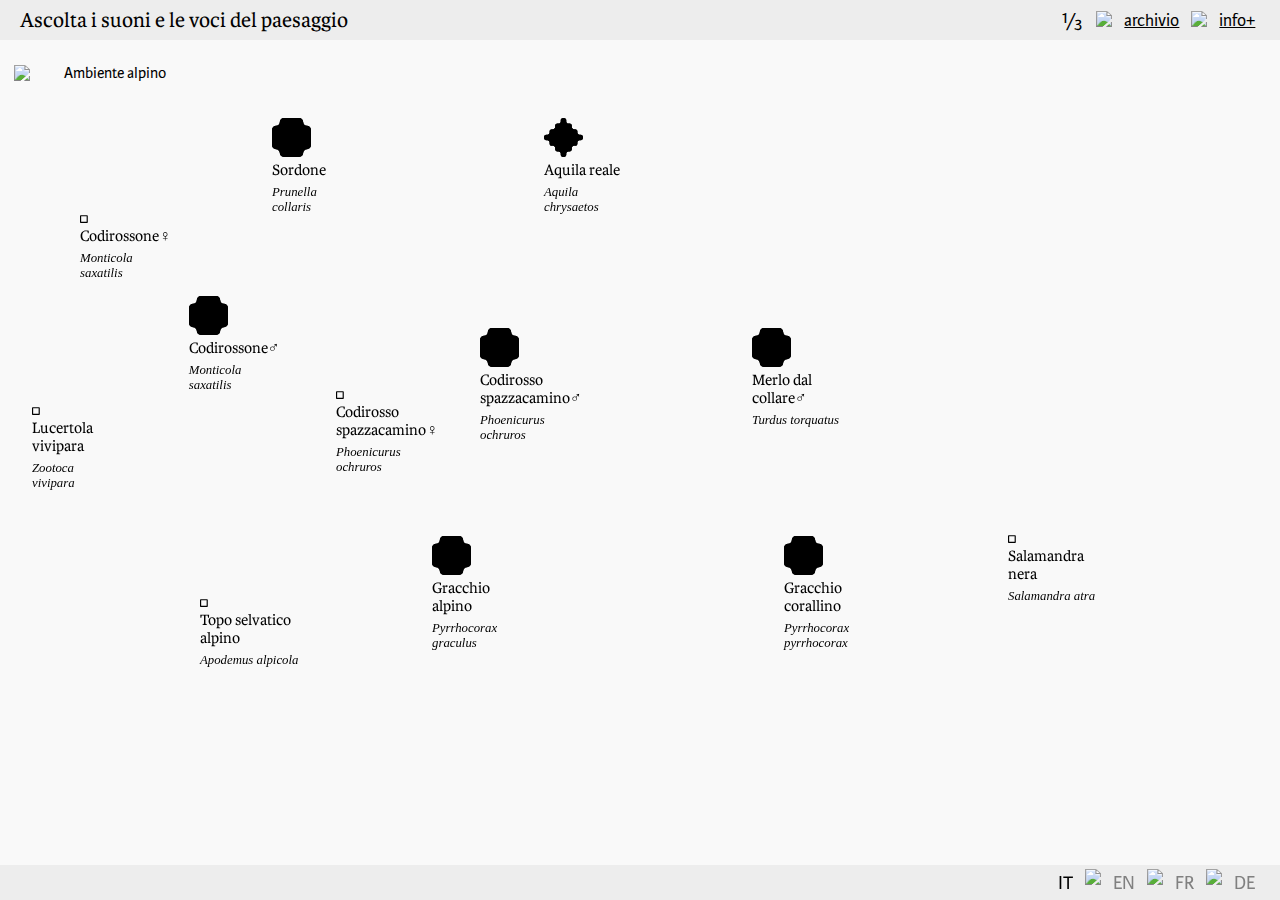
==== commit 7dfafdc2: "offline" ====
--- a/index.html
+++ b/index.html
@@ -34,7 +34,7 @@
 
     <title>MCSN</title>
     <script
-      src="https://code.jquery.com/jquery-3.6.1.js"
+      src="js/jquery-3.6.1.js"
       integrity="sha256-3zlB5s2uwoUzrXK3BT7AX3FyvojsraNFxCc2vC/7pNI="
       crossorigin="anonymous"
     ></script>
@@ -195,6 +195,23 @@
               <span class="scientific-name">Monticola<br />saxatilis</span>
             </div>
             </div>
+            <div class="animal-box codirossone-femmina">
+              <div
+                id="codirossone-femmina"
+                data-type="no-audio-left-bottom-align"
+                content="codirossone_femmina"
+                class="icon no-audio"
+              ></div>
+              <div class="names-box">
+              <span lang="it" class="animal-name">Codirossone♀</span>
+              <span lang="en" class="animal-name"
+                >Rufous tailed<br />Rock Thrush♀</span
+              >
+              <span lang="fr" class="animal-name">Monticole<br />de roche♀</span>
+              <span lang="de" class="animal-name">Steinrötel♀</span>
+              <span class="scientific-name">Monticola<br />saxatilis</span>
+            </div>
+            </div>
             <div class="animal-box topo-selvatico-alpino">
               <div
                 data-type="no-audio-left-bottom-align"
@@ -285,6 +302,23 @@
               <span class="scientific-name">Phoenicurus<br />ochruros</span>
             </div>
             </div>
+            <div class="animal-box codirosso-spazzacamino-femmina">
+              <div
+                id="codirosso_spazzacamino_femmina"
+                data-type="no-audio-left-bottom-align"
+                content="codirosso_spazzacamino_femmina"
+                class="icon no-audio"
+              ></div>
+              <div class="names-box">
+              <span lang="it" class="animal-name"
+                >Codirosso<br />spazzacamino♀</span
+              >
+              <span lang="en" class="animal-name">Black<br />Redstart♀</span>
+              <span lang="fr" class="animal-name">Rougequeue<br />noir♀</span>
+              <span lang="de" class="animal-name">Hausrotschwanz♀</span>
+              <span class="scientific-name">Phoenicurus<br />ochruros</span>
+            </div>
+            </div>
             <div class="animal-box merlo_dal_collare">
               <div
                 id="merlo_dal_collare"
@@ -407,7 +441,7 @@
                 class="btnAudio icon"
               ></div>
               <div class="names-box">
-              <span lang="it" class="animal-name">Culbianco ♂</span>
+              <span lang="it" class="animal-name">Culbianco♂</span>
               <span lang="en" class="animal-name"
                 >Northern<br />Wheatear ♂</span
               >
@@ -415,7 +449,27 @@
                 >Traquet<br />
                 motteux ♂</span
               >
-              <span lang="de" class="animal-name">Steinschmätzer ♂</span>
+              <span lang="de" class="animal-name">Steinschmätzer♂</span>
+              <span class="scientific-name">Oenanthe<br />oenanthe</span>
+            </div>
+            </div>
+            <div class="animal-box culbianco-femmina">
+              <div
+                id="culbianco-femmina"
+                data-type="no-audio-left-bottom-align"
+                content="culbianco_femmina"
+                class="icon no-audio"
+              ></div>
+              <div class="names-box">
+              <span lang="it" class="animal-name">Culbianco♀</span>
+              <span lang="en" class="animal-name"
+                >Northern<br />Wheatear ♀</span
+              >
+              <span lang="fr" class="animal-name"
+                >Traquet<br />
+                motteux ♀</span
+              >
+              <span lang="de" class="animal-name">Steinschmätzer♀</span>
               <span class="scientific-name">Oenanthe<br />oenanthe</span>
             </div>
             </div>
@@ -460,12 +514,12 @@
                 class="btnAudio icon"
               ></div>
               <div class="names-box">
-              <span lang="it" class="animal-name">Stambecco<br />alpino ♀</span>
-              <span lang="en" class="animal-name">Alpine<br />ibex ♀</span>
+              <span lang="it" class="animal-name">Stambecco<br />alpino♀</span>
+              <span lang="en" class="animal-name">Alpine<br />ibex♀</span>
               <span lang="fr" class="animal-name"
                 >Bouquetin<br />des Alpes ♀</span
               >
-              <span lang="de" class="animal-name">Alpensteinbock ♀</span>
+              <span lang="de" class="animal-name">Alpensteinbock♀</span>
               <span class="scientific-name">Capra ibex</span>
             </div>
             </div>
@@ -616,10 +670,12 @@
       </div>
     </div>
 
+    <button id="infoText" class="info-button-close closeInfo" style="display: none; z-index: 99;" onclick="closeInfo()">
+      info-
+    </button>
+
     <div id="myInfoBox" class="info-box">
-      <button class="info-button-close closeInfo" onclick="closeInfo()">
-        info-
-      </button>
+      
       <div class="info-container">
         <div class="info-content">
           <div lang="it" class="info-title">Versi e Narrazioni</div>
--- a/style.css
+++ b/style.css
@@ -247,7 +247,7 @@
 
 .lucertola-vivipara {
   position: absolute;
-  top: 19em; /* 18em */
+  top: 21em; /* 18em */
   left: 2em;
 }
 
@@ -259,20 +259,26 @@
 
 .codirossone {
   position: absolute;
-  top: 15.5em; /* 15em */
-  left: 10em; /* 20em */
+  top: 16em; /* 15em */
+  left: 11.8em; /* 20em */
+}
+
+.codirossone-femmina {
+  position: absolute;
+  top: 9em; /* 15em */
+  left: 5em; /* 20em */
 }
 
 .topo-selvatico-alpino {
   position: absolute;
-  top: 32.5em; /*32em*/
+  top: 33em; /*32em*/
   left: 12.5em; /*24em*/
 }
 
 .gracchio-alpino {
   position: absolute;
-  top: 30em; /*26em*/
-  left: 25.5em; /*32em*/
+  top: 31em; /*26em*/
+  left: 27em; /*32em*/
 }
 
 .aquila-reale {
@@ -283,8 +289,14 @@
 
 .codirosso-spazzacamino {
   position: absolute;
-  top: 17em; /*18.4em*/
+  top: 18em; /*18.4em*/
   left: 30em; /*40em*/
+}
+
+.codirosso-spazzacamino-femmina {
+  position: absolute;
+  top: 20em; /*18.4em*/
+  left: 21em; /*40em*/
 }
 
 .merlo_dal_collare {
@@ -295,7 +307,7 @@
 
 .gracchio-corallino {
   position: absolute;
-  top: 30em; /*25.9*/
+  top: 31em; /*25.9*/
   left: 49em; /*58*/
 }
 
@@ -313,56 +325,62 @@
 
 .marmotta {
   position: absolute;
-  top: 10em;
-  left: 4em;
+  top: 8em; /*10em*/
+  left: 6em; /*4em*/
 }
 
 .marasso {
   position: absolute;
-  top: 25em;
-  left: 14em;
+  top: 19em; /*25em*/
+  left: 6em; /*14em*/
 }
 
 .coturnice {
   position: absolute;
-  top: 15em;
-  left: 24em;
+  top: 20em; /*15em*/
+  left: 20em; /*24em*/
 }
 
 .culbianco {
   position: absolute;
-  top: 30em;
-  left: 30em;
+  top: 33em; /*30em*/
+  left: 23em; /*30em*/
+}
+
+.culbianco-femmina {
+  position: absolute;
+  top: 30em; /*30em*/
+  left: 15em; /*30em*/
 }
 
 .passera-scopaiola {
   position: absolute;
-  top: 8em;
-  left: 34em;
+  top: 8em; /*8em*/
+  left: 26em; /*34em*/
 }
 
 .camoscio {
   position: absolute;
-  top: 27em;
-  left: 44em;
+  top: 25em; /*27*/
+  left: 42em; /*44*/
 }
 
 .stambecco-alpino {
   position: absolute;
-  top: 6em;
-  left: 52em;
+  top: 6em; /*6em*/
+  left: 49em; /*52em*/
 }
 
 .spioncello {
   position: absolute;
-  top: 12em;
-  left: 62em;
+  top: 25em; /*12em*/
+  left: 57em; /*62*/
 }
 
 .toporagno-alpino {
   position: absolute;
-  top: 30em;
-  left: 66em;
+  top: 33em; /*30em*/
+  left: 62em; /*66em*/
 }
 
 /* Animal Boxes - SLIDE Three*/
@@ -373,32 +391,32 @@
 
 .arvicola-delle-nevi {
   position: absolute;
-  top: 29em;
+  top: 33em; /*29em*/
   left: 5em;
 }
 
 .camoscio-page-three {
   position: absolute;
-  top: 15em;
-  left: 22em;
+  top: 10em; /*15em*/
+  left: 35em; /*22em*/
 }
 
 .stambecco-alpino-page-three {
   position: absolute;
-  top: 28em;
-  left: 34em;
+  top: 30em;
+  left: 41em; /*34em*/
 }
 
 .fringuello-alpino {
   position: absolute;
-  top: 8em;
-  left: 50em;
+  top: 7em;
+  left: 60em;
 }
 
 .picchio-muraiolo {
   position: absolute;
-  top: 15em;
-  left: 64em;
+  top: 22em; /*15em*/
+  left: 66em; /*64*/
 }
 
 /* Below Header container */
@@ -502,10 +520,11 @@
 }
 
 .info-button-close {
-  position: absolute;
   padding: 0;
-  right: 0px;
-  margin: 0.6em 1.4em 0 0;
+  top: 0;
+  right: 0;
+  margin: 0.6em 1.55em 0 0;
+  position: absolute;
 }
 
 .info-container {
